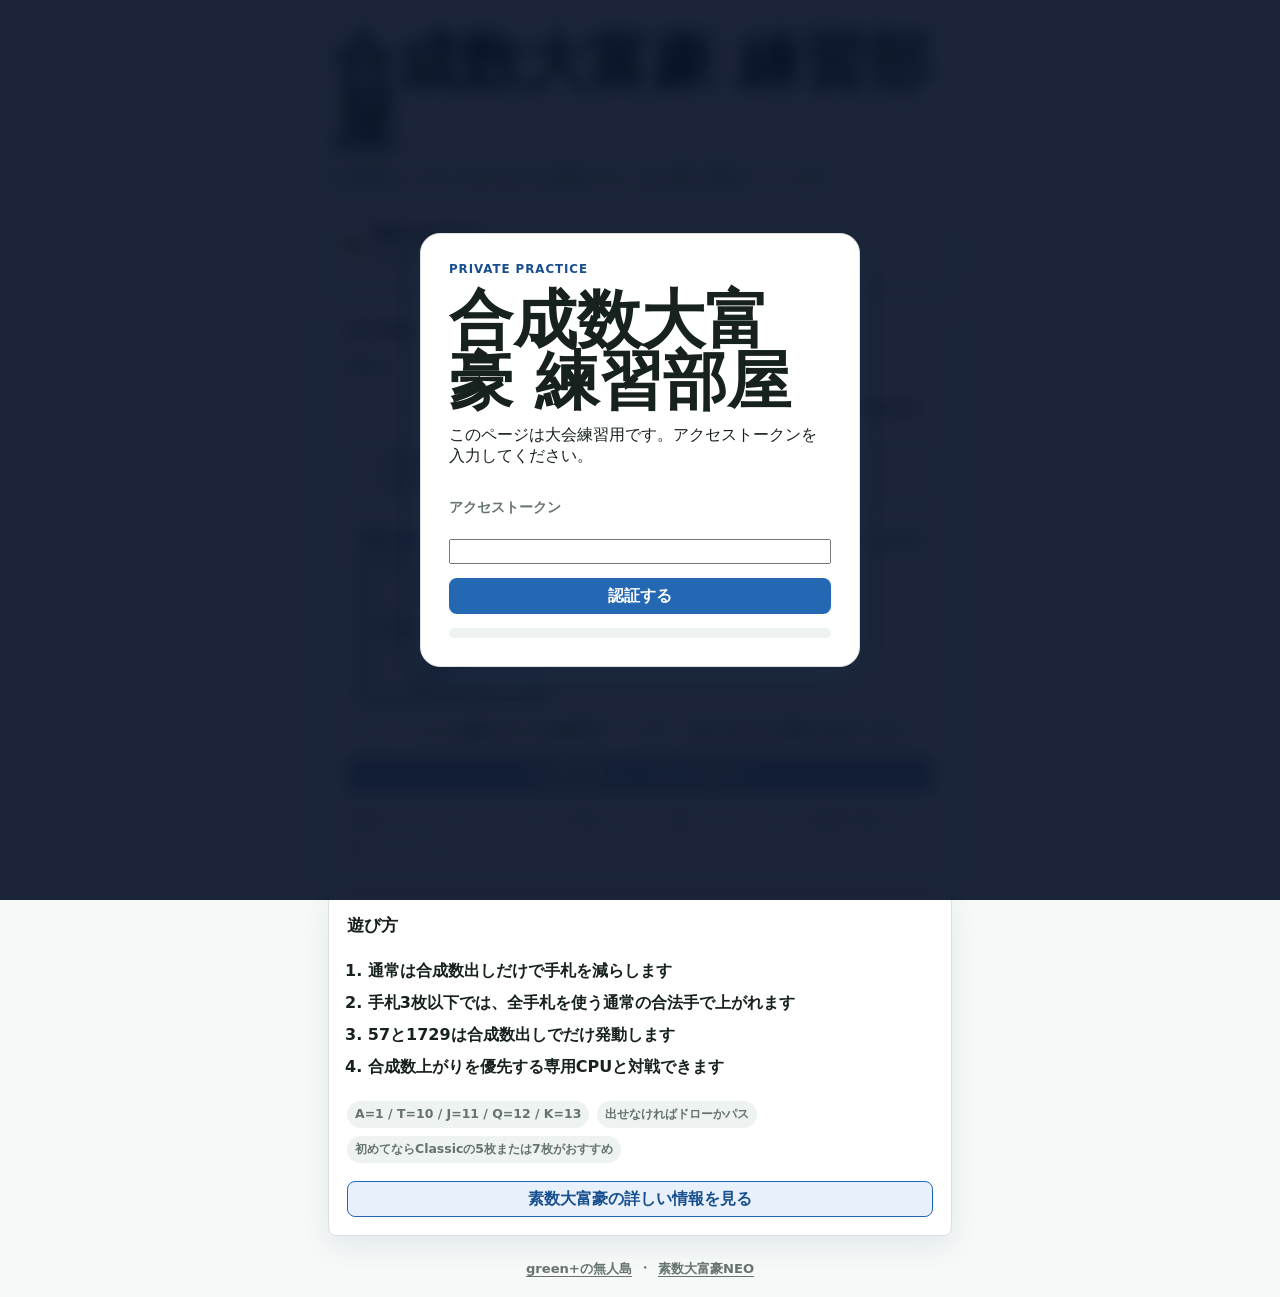
==== composite-practice/index.html @ d54728b4 "v3.3.6 大会復帰猶予設定" ====
<!doctype html>
<html lang="ja">
  <head>
    <meta charset="UTF-8" />
    <meta name="viewport" content="width=device-width, initial-scale=1" />
    <title>合成数大富豪 練習部屋</title>
    <link rel="stylesheet" href="../client-common/styles.css?v=shared-f40b892128a5" />
    <link rel="stylesheet" href="../theme.css?v=plus-20260805-2" />
    <link rel="stylesheet" href="./practice.css?v=practice-20260805-1" />
  </head>
  <body>
    <section id="practiceAuthGate" class="practice-auth-gate" aria-labelledby="practiceAuthTitle">
      <form id="practiceAuthForm" class="practice-auth-card">
        <p class="eyebrow">PRIVATE PRACTICE</p>
        <h1 id="practiceAuthTitle">合成数大富豪 練習部屋</h1>
        <p>このページは大会練習用です。アクセストークンを入力してください。</p>
        <label class="field-label" for="practiceAccessToken">アクセストークン</label>
        <input id="practiceAccessToken" type="password" autocomplete="current-password" required />
        <button class="primary-button" type="submit">認証する</button>
        <p id="practiceAuthStatus" class="small-status" aria-live="polite"></p>
      </form>
    </section>
    <main class="app-shell">
      <section id="topBand" class="top-band">
        <div>
          <h1>合成数大富豪 練習部屋</h1>
          <p class="lead">
            合成数出しだけで分け切りを練習する、非公開の専用ページです。
          </p>
        </div>
        <div class="connection-card">
          <span id="connectionDot" class="dot"></span>
          <div>
            <strong id="connectionLabel">接続準備中</strong>
            <p id="serverLabel">既存サーバーに接続します</p>
          </div>
        </div>
      </section>

      <section id="setupPanel" class="setup-grid">
        <div class="panel intro-panel">
          <h2>はじめる</h2>
          <label class="field-label" for="nameInput">表示名</label>
          <div class="name-row">
            <input id="nameInput" maxlength="24" autocomplete="nickname" placeholder="例: マグロ" />
            <button id="randomNameBtn" class="ghost-button" type="button">おまかせ</button>
          </div>
          <label class="guest-mode-option" for="guestModeToggle">
            <input id="guestModeToggle" type="checkbox" />
            <span>
              <strong>このタブだけゲストとして使う</strong>
              <small id="identityModeNote">保存済みの名前と大会参加情報を使います。</small>
            </span>
          </label>
          <div class="room-group-choice" role="group" aria-label="ルールカテゴリ選択">
            <button id="roomGroupPrimaryBtn" class="room-group-choice-card active" type="button" aria-pressed="true">
              <span>Practice</span>
              <strong>合成数大富豪</strong>
              <small>専用CPU・アシストあり</small>
            </button>
            <button id="roomGroupSecondaryBtn" class="room-group-choice-card" type="button" aria-pressed="false">
              <span>Private</span>
              <strong>大会練習用</strong>
              <small>認証済みの本人だけ利用可能</small>
            </button>
          </div>
          <div class="room-picker">
            <div class="room-picker-heading">
              <strong>部屋を選ぶ</strong>
              <small id="roomPickerHint">Classicの入室人数</small>
            </div>
            <div id="roomList" class="room-list" role="radiogroup" aria-label="Classicの部屋選択"></div>
          </div>
          <a class="campaign-inline-link" data-feature="campaign" href="#">
            CPU勝利数キャンペーンの詳細・ランキングを見る →
          </a>
          <p class="neo-note">トップページから隔離された大会練習用ページです。入室のDiscord通知も送信しません。</p>
          <div class="action-stack">
            <button id="practiceBtn" class="primary-button" type="button" disabled>入室する</button>
          </div>
          <p class="microcopy">
            部屋ごとのルールはサーバーが判定します。遊びたいカテゴリと部屋を選んで入室してください。
          </p>
        </div>

        <div class="panel recruitment-panel" data-feature="recruitment">
          <div class="recruitment-heading">
            <div>
              <p class="eyebrow">24時間以内</p>
              <h2>対戦募集</h2>
            </div>
            <span id="recruitmentCount" class="recruitment-count">0 / 5件</span>
          </div>
          <p class="recruitment-intro">
            集まりたい時間と希望ルールを掲示できます。集合時間になると自動で消えます。
          </p>
          <div id="recruitmentList" class="recruitment-list" aria-live="polite">
            <p class="recruitment-empty">募集を読み込んでいます…</p>
          </div>
          <form id="recruitmentForm" class="recruitment-form">
            <label>
              <span>集合時間</span>
              <input id="recruitmentTime" type="datetime-local" required />
            </label>
            <label>
              <span>名前</span>
              <input id="recruitmentName" maxlength="24" autocomplete="nickname" required />
            </label>
            <label>
              <span>希望ルール</span>
              <select id="recruitmentRule" required>
                <option value="classic">Classic</option>
                <option value="five_penalty_one">5枚 / ペナルティ1枚</option>
                <option value="seven_even_half_penalty_one">7枚 / 偶数半減 / ペナルティ1枚</option>
                <option value="normal">通常</option>
                <option value="initial_revolution">初期革命</option>
                <option value="tetrad">四つ子素数</option>
                <option value="semiprime">半素数</option>
                <option value="either">どれでも</option>
              </select>
            </label>
            <button id="recruitmentSubmitBtn" class="primary-button" type="submit">募集を投稿</button>
          </form>
          <p id="recruitmentStatus" class="recruitment-status" aria-live="polite">
            Plus掲示板は全体5件・1ユーザー1件まで。自分の投稿だけ削除できます。
          </p>
        </div>

        <div class="panel guide-panel">
          <h2>遊び方</h2>
          <ol class="plain-steps">
            <li>通常は合成数出しだけで手札を減らします</li>
            <li>手札3枚以下では、全手札を使う通常の合法手で上がれます</li>
            <li>57と1729は合成数出しでだけ発動します</li>
            <li>合成数上がりを優先する専用CPUと対戦できます</li>
          </ol>
          <div class="mini-rules">
            <span>A=1 / T=10 / J=11 / Q=12 / K=13</span>
            <span>出せなければドローかパス</span>
            <span>初めてならClassicの5枚または7枚がおすすめ</span>
          </div>
          <a class="secondary-button help-button" href="https://greenplus.hatenablog.com/entry/2025/09/01/223300" target="_blank" rel="noopener">
            素数大富豪の詳しい情報を見る
          </a>
        </div>
      </section>

      <section id="roomPanel" class="room-layout hidden">
        <aside class="side-column">
          <div class="panel status-panel">
            <div class="room-title-row">
              <div>
                <p id="roomBadge" class="eyebrow">5枚 / ペナルティ1枚</p>
                <h2 id="roomHeading">Classicルーム 1</h2>
              </div>
              <div class="room-title-actions">
                <button
                  id="soundToggleBtn"
                  class="ghost-button compact icon-button sound-toggle"
                  type="button"
                  aria-label="効果音をオンにする"
                  aria-pressed="false"
                  title="効果音：オフ"
                >
                  <svg viewBox="0 0 24 24" aria-hidden="true">
                    <path d="M4 9h4l5-4v14l-5-4H4z"></path>
                    <path class="sound-wave" d="M16 9.5a4 4 0 0 1 0 5"></path>
                    <path class="sound-wave" d="M18.5 7a7.5 7.5 0 0 1 0 10"></path>
                    <path class="sound-slash" d="M3 3l18 18"></path>
                  </svg>
                </button>
                <button id="leaveBtn" class="ghost-button compact" type="button">退室</button>
              </div>
            </div>
            <div id="nextHint" class="next-hint">まずはサンプル登録を読み込みます。</div>
            <dl class="status-list">
              <div>
                <dt>状態</dt>
                <dd id="playStatus">観戦中</dd>
              </div>
              <div>
                <dt>参加</dt>
                <dd id="playerList">読み込み中</dd>
              </div>
              <div>
                <dt>観戦</dt>
                <dd id="watcherList" class="watcher-list" tabindex="0" aria-label="観戦者一覧">なし</dd>
              </div>
            </dl>
            <div class="button-row">
              <button id="readyBtn" class="secondary-button" type="button">対戦に参加</button>
              <button id="addCpuBtn" class="ghost-button" type="button">CPU追加</button>
              <button id="startBtn" class="primary-button" type="button">開始</button>
            </div>
            <p id="reconnectPolicyNote" class="microcopy">切断復帰猶予を読み込み中です。</p>
            <div id="cpuChooser" class="cpu-chooser hidden">
              <div class="cpu-chooser-heading">
                <label for="cpuProfileSelect">対戦するCPU</label>
                <button id="cpuChooserCloseBtn" class="ghost-button compact" type="button">閉じる</button>
              </div>
              <select id="cpuProfileSelect" class="full-select"></select>
              <p id="cpuProfileDescription" class="cpu-profile-description"></p>
              <button id="confirmCpuBtn" class="secondary-button" type="button">このCPUを追加</button>
            </div>
          </div>

          <div id="tournamentPanel" class="panel tournament-panel" data-feature="tournament">
            <div class="tournament-heading">
              <div>
                <p class="eyebrow">SYSTEM TOURNAMENT</p>
                <h2 id="tournamentTitle">定期大会</h2>
              </div>
              <span id="tournamentStatusBadge" class="tournament-status-badge">未開催</span>
            </div>
            <p id="tournamentSchedule" class="tournament-schedule">次回日程は未設定です。</p>
            <p id="tournamentMessage" class="tournament-message">
              大会ルームを選ぶと、参加登録と進行状況を確認できます。
            </p>
            <div class="button-row tournament-actions">
              <button id="tournamentRegisterBtn" class="primary-button" type="button">大会に参加登録</button>
              <button id="tournamentWithdrawBtn" class="ghost-button" type="button">参加取消</button>
            </div>
            <div id="tournamentPairing" class="tournament-pairing hidden"></div>
            <div class="tournament-league-wrap">
              <strong>リーグ表</strong>
              <div id="tournamentLeagueTable" class="tournament-league-table"></div>
            </div>
            <div class="tournament-standings-wrap">
              <strong>順位</strong>
              <ol id="tournamentStandings" class="tournament-standings"></ol>
            </div>
            <p id="tournamentTimingNote" class="microcopy">
              対戦呼び出しと切断復帰の猶予時間を読み込み中です。
            </p>
          </div>

          <details id="registerPanel" class="panel register-panel" data-feature="registration">
            <summary>自分の数表</summary>
            <p class="register-help-copy">
              素数は空白・改行・カンマ区切り、合成数は
              <code>12=2*2*3</code> の形式で入力します。ここでの数表はアシスト用で、手動プレイの合法性は制限しません。
            </p>
            <p id="registerLimitNote" class="register-limit-note">初級は素数・合成数あわせて500件まで登録できます。</p>
            <select id="sampleSelect" class="full-select"></select>
            <textarea id="primeText" rows="6" spellcheck="false" placeholder="自分の素数表"></textarea>
            <textarea id="compositeText" rows="4" spellcheck="false" placeholder="自分の合成数表"></textarea>
            <div class="button-row">
              <button id="sampleBtn" class="ghost-button compact" type="button">サンプル読込</button>
              <button id="saveRegisterBtn" class="secondary-button" type="button">アシストに反映</button>
              <span id="registerStatus" class="small-status">未登録</span>
            </div>
          </details>
        </aside>

        <section class="game-column">
          <div class="field-strip turn-clock-strip">
            <div class="metric">
              <span>山札</span>
              <strong id="deckCount">-</strong>
            </div>
            <div id="myHandMetric" class="metric">
              <span id="myHandLabel">手札</span>
              <strong id="myHandCount">0</strong>
            </div>
            <div id="opponentMetric" class="metric">
              <span id="opponentLabel">相手</span>
              <strong id="opponentCounts">-</strong>
            </div>
            <div id="turnClockMetric" class="metric turn-clock-metric" aria-label="手番時間 未設定">
              <span id="turnClockLabel">時間</span>
              <strong id="turnClockValue">--</strong>
            </div>
            <div id="fieldZone" class="field-zone">
              <h2 class="game-section-title">場：<span id="fieldNumber">なし</span></h2>
              <div id="fieldCards" class="field-cards empty">まだ何も出ていません</div>
            </div>
          </div>

          <div class="play-area">
            <section class="hand-panel">
              <div class="panel-heading-row">
                <h2 class="game-section-title">手札</h2>
                <div class="hand-heading-status">
                  <span id="remainingFinishNotice" class="remaining-finish-notice hidden">残り上がりあり</span>
                  <span id="turnBadge" class="turn-badge">待機中</span>
                </div>
              </div>
              <div id="handCards" class="card-row empty-row">ゲーム開始後に表示されます</div>
            </section>

            <section class="selected-panel">
              <div class="panel-heading-row">
                <h2 id="selectedTitle" class="game-section-title">選択中: なし</h2>
                <button id="clearSelectionBtn" class="ghost-button compact" type="button">クリア</button>
              </div>
              <div id="selectedCards" class="card-row empty-row">未選択</div>
              <div id="jokerControls" class="joker-controls"></div>
              <div class="button-row action-row">
                <button id="playBtn" class="primary-button" type="button">出す</button>
                <button id="compositeModeBtn" class="secondary-button" type="button">合成数出し</button>
                <button id="drawBtn" class="secondary-button" type="button">ドロー</button>
                <button id="passBtn" class="ghost-button" type="button">パス</button>
              </div>
            </section>

            <section id="compositePanel" class="composite-panel hidden">
              <div class="panel-heading-row">
                <h2 id="compositeTitle" class="game-section-title">素因数場</h2>
                <div class="button-row compact-ops">
                  <button id="compositeMulBtn" class="ghost-button compact" type="button">×</button>
                  <button id="compositePowBtn" class="ghost-button compact" type="button">^</button>
                  <button id="compositeClearBtn" class="ghost-button compact" type="button">解除</button>
                </div>
              </div>
              <div id="compositeCards" class="card-row empty-row">手札から材料札を選んでください</div>
              <div id="compositeJokerControls" class="joker-controls"></div>
            </section>

            <section class="assist-panel" data-feature="assist">
              <div class="panel-heading-row">
                <h2 class="game-section-title">候補</h2>
                <div class="assist-actions">
                  <button id="assistRecommendedBtn" class="filter-chip active" type="button">おすすめ</button>
                  <button id="assistStrongBtn" class="filter-chip" type="button">強い順</button>
                  <button id="assistEasyBtn" class="filter-chip" type="button">弱い順</button>
                  <button id="assistRestBtn" class="filter-chip" type="button">残り</button>
                  <button id="assistManyBtn" class="filter-chip hidden" type="button">増やす</button>
                </div>
              </div>
              <div id="assistList" class="assist-list empty">
                ゲームが始まると、ここに「押せば選べる」候補が出ます。
              </div>
            </section>
          </div>
        </section>

        <aside class="log-column">
          <div class="panel log-panel">
            <div class="chat-title-row">
              <h2 class="game-section-title">チャット</h2>
              <div class="chat-tabs" role="tablist" aria-label="チャットの範囲">
                <button id="roomChatTab" class="chat-tab active" type="button" role="tab" aria-selected="true" aria-controls="roomLogBox">
                  部屋
                </button>
                <button id="globalChatTab" class="chat-tab" data-feature="globalChat" type="button" role="tab" aria-selected="false" aria-controls="globalLogBox">
                  グローバル
                  <span id="globalUnreadBadge" class="chat-unread hidden" aria-label="未読メッセージ"></span>
                </button>
              </div>
            </div>
            <div id="globalChatGate" class="global-chat-gate hidden" data-feature="globalChat">
              <strong>Classic / Plus全体に公開されるチャットです</strong>
              <p>
                ClassicとPlusのすべての部屋でグローバル表示を選んだ人に、表示名・現在の部屋・発言が見えます。
                個人情報や連絡先は書き込まないでください。切り替える前の発言は表示されません。
              </p>
              <button id="enableGlobalChatBtn" class="secondary-button compact" type="button">
                注意事項を確認して表示する
              </button>
            </div>
            <div id="globalQuickMessages" class="global-quick-messages hidden" data-feature="globalChat" aria-label="募集定型文">
              <span>募集に使える定型文</span>
              <div class="global-template-list">
                <button type="button" data-global-template="recruit">対戦募集</button>
                <button type="button" data-global-template="beginner_welcome">初心者歓迎</button>
                <button type="button" data-global-template="spectators_welcome">観戦歓迎</button>
              </div>
            </div>
            <div id="chatComposer" class="chat-row">
              <input id="chatInput" maxlength="120" autocomplete="off" placeholder="部屋へのメッセージ" />
              <button id="chatBtn" class="ghost-button compact" type="button">送信</button>
            </div>
            <div id="roomLogBox" class="log-box" role="tabpanel" aria-labelledby="roomChatTab"></div>
            <div id="globalLogBox" class="log-box global-log-box hidden" data-feature="globalChat" role="tabpanel" aria-labelledby="globalChatTab"></div>
          </div>
        </aside>
      </section>
      <footer class="site-footer">
        <a href="https://greenplus.github.io/">green+の無人島</a>
        <span aria-hidden="true">・</span>
        <a href="https://greenplus.github.io/qkneo/">素数大富豪NEO</a>
      </footer>
    </main>

    <dialog id="campaignResultDialog" class="campaign-result-dialog" data-feature="campaign">
      <div class="campaign-result-card">
        <button id="campaignDialogCloseBtn" class="dialog-close-button" type="button" aria-label="閉じる">×</button>
        <p class="eyebrow">CPU勝利数キャンペーン</p>
        <h2 id="campaignResultTitle">勝利を記録しました</h2>
        <p id="campaignResultMessage" class="campaign-result-message"></p>
        <div class="campaign-result-actions">
          <a id="campaignShareBtn" class="primary-button link-button" href="#" target="_blank" rel="noopener">
            Xでシェア
          </a>
          <a id="campaignResultPageLink" class="secondary-button link-button" href="#">
            ゲージとランキングを見る
          </a>
        </div>
      </div>
    </dialog>

    <script src="./product-config.js?v=practice-20260805-1"></script>
    <script src="../client-common/app.js?v=shared-f40b892128a5"></script>
  </body>
</html>
---- client-common/styles.css ----
:root {
  color-scheme: light;
  --bg: #f7f9f8;
  --panel: #ffffff;
  --ink: #17211d;
  --muted: #66746d;
  --line: #d9e2de;
  --accent: #128455;
  --accent-dark: #0c6340;
  --accent-soft: #e8f7ef;
  --accent-shadow: rgba(18, 45, 32, 0.08);
  --red: #c93434;
  --yellow: #fff5c2;
  --shadow: 0 10px 28px var(--accent-shadow);
}

.product-disabled {
  display: none !important;
}

* {
  box-sizing: border-box;
}

body {
  margin: 0;
  min-height: 100vh;
  background: var(--bg);
  color: var(--ink);
  font-family:
    system-ui,
    -apple-system,
    BlinkMacSystemFont,
    "Segoe UI",
    sans-serif;
}

button,
input,
textarea,
select {
  font: inherit;
}

a {
  color: var(--accent-dark);
}

button {
  cursor: pointer;
  touch-action: manipulation;
}

button:disabled {
  cursor: not-allowed;
  opacity: 0.55;
}

.app-shell {
  width: min(100%, 760px);
  margin: 0 auto;
  padding: 8px;
}

@media (min-width: 900px) {
  .app-shell {
    width: min(50vw, 760px);
  }
}

.top-band {
  display: grid;
  gap: 18px;
  padding: 24px 4px 18px;
}

body[data-mode="room"] .top-band,
body[data-mode="playing"] .top-band {
  display: none;
}

h1,
h2,
p {
  margin: 0;
}

h1 {
  font-size: clamp(2rem, 5vw, 4.5rem);
  line-height: 0.95;
  letter-spacing: 0;
}

h2 {
  font-size: 1.05rem;
}

.game-section-title {
  margin: 0;
  color: var(--ink);
  font-size: 0.95rem;
  font-weight: 900;
  line-height: 1.2;
  letter-spacing: 0;
  text-transform: none;
}

.lead {
  max-width: 640px;
  margin-top: 10px;
  color: var(--muted);
  font-size: 1.05rem;
  line-height: 1.65;
}

.eyebrow {
  margin-bottom: 6px;
  color: var(--accent-dark);
  font-size: 0.74rem;
  font-weight: 800;
  letter-spacing: 0.08em;
  text-transform: uppercase;
}

.connection-card,
.panel {
  border: 1px solid var(--line);
  border-radius: 8px;
  background: var(--panel);
  box-shadow: var(--shadow);
}

.connection-card {
  display: flex;
  align-items: center;
  gap: 10px;
  min-width: 260px;
  padding: 14px;
}

.connection-card p {
  margin-top: 3px;
  color: var(--muted);
  font-size: 0.86rem;
}

.room-population.has-players {
  color: var(--accent-dark);
  font-weight: 850;
}

.dot {
  width: 12px;
  height: 12px;
  flex: 0 0 auto;
  border-radius: 50%;
  background: #a0aaa5;
}

.dot.online {
  background: var(--accent);
}

.dot.error {
  background: var(--red);
}

.setup-grid {
  display: grid;
  grid-template-columns: 1fr;
  gap: 16px;
}

.panel {
  padding: 18px;
}

.intro-panel,
.guide-panel {
  min-height: 260px;
}

.field-label {
  display: block;
  margin-top: 18px;
  margin-bottom: 8px;
  color: var(--muted);
  font-size: 0.85rem;
  font-weight: 700;
}

.name-row,
.button-row,
.panel-heading-row,
.room-title-row,
.chat-row,
.assist-actions {
  display: flex;
  align-items: center;
  gap: 8px;
  flex-wrap: wrap;
}

.name-row input,
.chat-row input,
textarea,
.full-select {
  width: 100%;
  border: 1px solid var(--line);
  border-radius: 8px;
  background: #fff;
  color: var(--ink);
}

.name-row input {
  flex: 1 1 220px;
  min-height: 46px;
  padding: 0 12px;
}

.guest-mode-option {
  display: flex;
  align-items: flex-start;
  gap: 10px;
  margin-top: 10px;
  padding: 10px 12px;
  border: 1px solid var(--line);
  border-radius: 8px;
  background: color-mix(in srgb, var(--surface, #fff) 90%, var(--accent, #4b6cb7) 10%);
  cursor: pointer;
}

.guest-mode-option input {
  width: 18px;
  height: 18px;
  margin-top: 2px;
}

.guest-mode-option span {
  display: grid;
  gap: 2px;
}

.guest-mode-option small {
  color: var(--muted);
  line-height: 1.45;
}

.guest-mode-option:has(input:disabled) {
  cursor: not-allowed;
  opacity: 0.65;
}

.room-group-choice,
.action-stack {
  display: grid;
  gap: 10px;
  margin-top: 16px;
}

.room-group-choice {
  grid-template-columns: repeat(auto-fit, minmax(140px, 1fr));
  align-items: stretch;
}

.action-stack {
  grid-template-columns: 1fr;
}

.room-group-choice-card {
  display: grid;
  align-content: start;
  gap: 3px;
  border: 1px solid var(--line);
  border-radius: 8px;
  background: #fff;
  padding: 11px 12px;
  color: var(--ink);
  text-align: left;
}

.room-group-choice-card:hover:not(:disabled),
.room-slot-card:hover:not(:disabled) {
  border-color: #76aa90;
}

.room-group-choice-card.active {
  border-color: var(--accent);
  background: var(--accent-soft);
  box-shadow: inset 0 0 0 1px var(--accent);
}

.room-group-choice-card.unavailable {
  background: #f5f7f6;
  color: var(--muted);
}

.room-group-choice-card span {
  color: var(--accent-dark);
  font-size: 0.76rem;
  font-weight: 900;
}

.room-group-choice-card strong {
  font-size: 1rem;
}

.room-group-choice-card small {
  color: var(--muted);
  font-size: 0.76rem;
  font-weight: 750;
}

.room-group-choice-card .tournament-tab-notice {
  display: block;
  margin-top: 6px;
  border: 1px solid #e5a43a;
  border-radius: 6px;
  background: #fff3d6;
  padding: 5px 7px;
  color: #704600;
  font-size: 0.72rem;
  font-weight: 850;
  line-height: 1.4;
}

.room-group-choice-card .tournament-tab-notice.hidden {
  display: none;
}

.room-group-choice-card .campaign-room-badge {
  display: inline-block;
  margin-left: 5px;
  border-radius: 999px;
  background: #f2cf58;
  padding: 2px 7px;
  color: #5f4700;
  font-size: 0.68rem;
  line-height: 1.35;
  vertical-align: 1px;
}

.room-group-choice-card .campaign-room-copy {
  margin-top: 4px;
  color: #765a08;
}

.room-group-choice-card .campaign-room-period {
  margin-top: 4px;
  color: var(--accent-dark);
}

.room-picker {
  margin-top: 12px;
  border: 1px solid #cfe1d8;
  border-radius: 10px;
  background: #f7fbf9;
  padding: 12px;
}

.room-picker-heading {
  display: flex;
  align-items: baseline;
  justify-content: space-between;
  gap: 10px;
  margin-bottom: 9px;
}

.room-picker-heading strong {
  color: var(--accent-dark);
  font-size: 0.88rem;
}

.room-picker-heading small {
  color: var(--muted);
  font-size: 0.74rem;
  font-weight: 750;
}

.room-list {
  display: grid;
  grid-template-columns: repeat(3, minmax(0, 1fr));
  gap: 8px;
}

.recruitment-panel {
  display: grid;
  gap: 14px;
}

.recruitment-heading {
  display: flex;
  align-items: center;
  justify-content: space-between;
  gap: 12px;
}

.recruitment-heading h2,
.recruitment-heading p {
  margin: 0;
}

.recruitment-count {
  flex: 0 0 auto;
  border-radius: 999px;
  background: var(--accent-soft);
  padding: 6px 10px;
  color: var(--accent-dark);
  font-size: 0.78rem;
  font-weight: 900;
}

.recruitment-intro,
.recruitment-status,
.recruitment-empty {
  margin: 0;
  color: var(--muted);
  font-size: 0.84rem;
  line-height: 1.6;
}

.recruitment-list {
  display: grid;
  gap: 8px;
}

.recruitment-card {
  display: grid;
  grid-template-columns: minmax(130px, 0.75fr) minmax(0, 1fr) auto;
  align-items: center;
  gap: 12px;
  border: 1px solid var(--line);
  border-radius: 9px;
  background: #f8fbf9;
  padding: 11px 12px;
}

.recruitment-card.mine {
  border-color: #8fc5aa;
  background: var(--accent-soft);
}

.recruitment-time {
  display: grid;
  gap: 2px;
  color: var(--accent-dark);
}

.recruitment-time strong {
  font-size: 1rem;
}

.recruitment-time small,
.recruitment-rule {
  color: var(--muted);
  font-size: 0.76rem;
  font-weight: 750;
}

.recruitment-person {
  display: grid;
  gap: 3px;
  min-width: 0;
}

.recruitment-person strong {
  overflow: hidden;
  text-overflow: ellipsis;
  white-space: nowrap;
}

.recruitment-owner-badge {
  color: var(--accent-dark);
  font-size: 0.7rem;
  font-weight: 900;
}

.recruitment-delete {
  min-height: 34px;
  border: 1px solid #dfb2ad;
  border-radius: 7px;
  background: #fff;
  padding: 0 10px;
  color: var(--red);
  font-weight: 850;
}

.recruitment-form {
  display: grid;
  grid-template-columns: repeat(3, minmax(0, 1fr)) auto;
  align-items: end;
  gap: 9px;
  border-top: 1px solid var(--line);
  padding-top: 14px;
}

.recruitment-form label {
  display: grid;
  gap: 6px;
  min-width: 0;
  color: var(--muted);
  font-size: 0.76rem;
  font-weight: 850;
}

.recruitment-form input,
.recruitment-form select {
  width: 100%;
  min-height: 42px;
  border: 1px solid var(--line);
  border-radius: 8px;
  background: #fff;
  padding: 0 10px;
  color: var(--ink);
}

.recruitment-form button {
  min-height: 42px;
  white-space: nowrap;
}

.recruitment-status.success {
  color: var(--accent-dark);
  font-weight: 750;
}

.recruitment-status.error {
  color: var(--red);
  font-weight: 750;
}

.room-slot-card {
  display: grid;
  justify-items: center;
  gap: 4px;
  min-width: 0;
  min-height: 132px;
  border: 1px solid var(--line);
  border-radius: 8px;
  background: #fff;
  padding: 10px 6px 8px;
  color: var(--ink);
  text-align: center;
  transition: border-color 120ms ease, background-color 120ms ease, box-shadow 120ms ease;
}

.room-slot-rule {
  display: -webkit-box;
  overflow: hidden;
  min-height: 2.35em;
  color: var(--ink);
  font-size: 0.78rem;
  font-weight: 850;
  line-height: 1.18;
  -webkit-box-orient: vertical;
  -webkit-line-clamp: 2;
}

.room-slot-summary {
  display: -webkit-box;
  overflow: hidden;
  min-height: 2.3em;
  color: var(--muted);
  font-size: 0.68rem;
  font-weight: 700;
  line-height: 1.15;
  -webkit-box-orient: vertical;
  -webkit-line-clamp: 2;
}

.room-slot-card.active {
  border-color: var(--accent);
  background: var(--accent-soft);
  box-shadow: inset 0 0 0 1px var(--accent);
}

.room-slot-card:disabled {
  opacity: 1;
}

.room-slot-card.unavailable {
  border-style: dashed;
  background: #f3f6f4;
  color: var(--muted);
}

.room-slot-card.full {
  border-color: #e0b2ac;
  background: #fff6f4;
}

.room-slot-heading {
  display: flex;
  align-items: center;
  justify-content: center;
  gap: 5px;
  min-width: 0;
}

.room-slot-heading strong {
  overflow: hidden;
  font-size: 0.78rem;
  text-overflow: ellipsis;
  white-space: nowrap;
}

.room-status-dot {
  width: 7px;
  height: 7px;
  flex: 0 0 auto;
  border-radius: 50%;
  background: #aab5af;
}

.room-slot-card.has-players .room-status-dot,
.room-slot-card.active .room-status-dot {
  background: var(--accent);
}

.room-slot-card.full .room-status-dot {
  background: var(--red);
}

.room-slot-population {
  display: flex;
  align-items: baseline;
  justify-content: center;
  color: var(--ink);
  line-height: 1;
}

.room-slot-population b {
  font-size: 1.4rem;
  font-weight: 900;
}

.room-slot-population small {
  color: var(--muted);
  font-size: 0.68rem;
  font-weight: 750;
}

.room-slot-status {
  color: var(--muted);
  font-size: 0.67rem;
  font-weight: 750;
  white-space: nowrap;
}

.room-slot-card.has-players .room-slot-status {
  color: var(--accent-dark);
}

.room-slot-card.full .room-slot-status {
  color: var(--red);
}

.campaign-inline-link {
  display: inline-block;
  margin-top: 8px;
  color: var(--accent-dark);
  font-size: 0.84rem;
  font-weight: 850;
  line-height: 1.5;
  text-underline-offset: 3px;
}

.neo-note {
  margin-top: 8px;
  color: var(--muted);
  font-size: 0.86rem;
  font-weight: 750;
}

.primary-button,
.secondary-button,
.ghost-button,
.filter-chip {
  min-height: 36px;
  border-radius: 8px;
  border: 1px solid transparent;
  padding: 0 12px;
  font-weight: 800;
}

.primary-button {
  background: var(--accent);
  color: #fff;
}

.primary-button:hover {
  background: var(--accent-dark);
}

.secondary-button {
  border-color: var(--accent);
  background: var(--accent-soft);
  color: var(--accent-dark);
}

.ghost-button {
  border-color: var(--line);
  background: #fff;
  color: var(--ink);
}

.text-link {
  color: var(--accent-dark);
  font-size: 0.86rem;
  font-weight: 850;
  text-underline-offset: 3px;
}

.help-button {
  display: inline-flex;
  align-items: center;
  justify-content: center;
  width: 100%;
  margin-top: 18px;
  text-decoration: none;
}

.compact {
  min-height: 30px;
  padding: 0 9px;
  font-size: 0.82rem;
}

.microcopy {
  margin-top: 14px;
  color: var(--muted);
  line-height: 1.65;
}

.turn-order-settings {
  margin-top: 10px;
  border: 1px solid var(--line);
  border-radius: 8px;
  background: #f8fbf9;
}

.turn-order-settings summary {
  cursor: pointer;
  padding: 10px 12px;
  color: var(--accent-dark);
  font-size: 0.86rem;
  font-weight: 900;
}

.turn-order-settings[open] summary {
  border-bottom: 1px solid var(--line);
}

.turn-order-setting-row {
  display: grid;
  grid-template-columns: minmax(0, 1fr) minmax(150px, 0.55fr);
  align-items: center;
  gap: 12px;
  padding: 12px 12px 0;
}

.turn-alternation-option {
  display: flex;
  align-items: flex-start;
  gap: 9px;
  min-width: 0;
}

.turn-alternation-option input {
  width: 18px;
  height: 18px;
  margin-top: 2px;
  flex: 0 0 auto;
}

.turn-alternation-option span {
  display: grid;
  gap: 3px;
}

.turn-alternation-option small,
.turn-order-first-choice span {
  color: var(--muted);
  font-size: 0.76rem;
  line-height: 1.45;
}

.turn-order-first-choice {
  display: grid;
  gap: 5px;
}

.turn-order-first-choice .full-select {
  min-height: 38px;
  padding: 0 9px;
}

.turn-order-settings > .microcopy {
  margin: 8px 12px 12px;
  font-size: 0.78rem;
}

.start-request-panel {
  display: flex;
  align-items: center;
  justify-content: space-between;
  gap: 8px;
  margin: 0 12px 12px;
  border-left: 4px solid #d29b14;
  border-radius: 7px;
  background: var(--yellow);
  padding: 9px 10px;
  color: #735600;
  font-size: 0.8rem;
  font-weight: 850;
}

.turn-alternation-series-panel {
  display: flex;
  align-items: center;
  justify-content: space-between;
  gap: 8px;
  margin: 0 12px 12px;
  border-left: 4px solid var(--accent);
  border-radius: 7px;
  background: var(--accent-soft);
  padding: 9px 10px;
  color: var(--accent-dark);
  font-size: 0.8rem;
  font-weight: 850;
}

.turn-alternation-series-panel span {
  min-width: 0;
  overflow-wrap: anywhere;
}

.turn-alternation-series-panel button {
  flex: 0 0 auto;
}

body[data-mode="playing"] .turn-order-settings {
  display: none;
}

.plain-steps {
  margin: 18px 0 0;
  padding-left: 1.3em;
  line-height: 2;
  font-weight: 700;
}

.mini-rules {
  display: flex;
  gap: 8px;
  flex-wrap: wrap;
  margin-top: 18px;
}

.mini-rules span,
.turn-badge,
.small-status,
.filter-chip {
  border-radius: 999px;
  padding: 5px 8px;
  background: #eef3f1;
  color: var(--muted);
  font-size: 0.78rem;
  font-weight: 800;
}

.hidden {
  display: none !important;
}

.room-layout {
  display: grid;
  grid-template-columns: 1fr;
  gap: 10px;
  align-items: start;
  min-width: 0;
}

.tournament-workspace-tabs {
  position: sticky;
  top: 8px;
  z-index: 20;
  display: grid;
  grid-template-columns: 1fr 1fr;
  gap: 4px;
  border: 1px solid var(--line);
  border-radius: 10px;
  background: rgba(255, 255, 255, 0.96);
  padding: 4px;
  box-shadow: var(--shadow);
  backdrop-filter: blur(8px);
}

.tournament-workspace-tabs button {
  display: inline-flex;
  align-items: center;
  justify-content: center;
  gap: 7px;
  min-height: 42px;
  border: 0;
  border-radius: 7px;
  background: transparent;
  color: var(--muted);
  font-weight: 900;
}

.tournament-workspace-tabs button.active {
  background: var(--accent-soft);
  color: var(--accent-dark);
  box-shadow: inset 0 0 0 1px var(--accent);
}

.tournament-view-badge {
  border-radius: 999px;
  background: #e8f1fb;
  padding: 3px 7px;
  color: #23649b;
  font-size: 0.7rem;
  line-height: 1.2;
}

.tournament-match-cards {
  display: grid;
  grid-template-columns: repeat(auto-fit, minmax(190px, 1fr));
  gap: 8px;
  margin-top: 12px;
}

.tournament-match-card {
  display: grid;
  gap: 5px;
  min-width: 0;
  border: 1px solid var(--line);
  border-radius: 9px;
  background: #fff;
  padding: 10px;
  color: var(--ink);
  text-align: left;
}

.tournament-match-card:hover:not(:disabled) {
  border-color: var(--accent);
}

.tournament-match-card.active {
  border-color: var(--accent);
  background: var(--accent-soft);
  box-shadow: inset 0 0 0 1px var(--accent);
}

.tournament-match-card small,
.tournament-spectator-help,
.tournament-spectator-empty {
  color: var(--muted);
}

.tournament-match-card-status {
  color: var(--accent-dark);
  font-size: 0.76rem;
  font-weight: 850;
}

.tournament-spectator-heading,
.tournament-spectator-title-row {
  display: flex;
  align-items: center;
  justify-content: space-between;
  gap: 10px;
}

.tournament-spectator-help {
  margin-top: 7px;
  font-size: 0.82rem;
  line-height: 1.5;
}

.tournament-spectator-empty {
  margin-top: 14px;
  border: 1px dashed var(--line);
  border-radius: 8px;
  padding: 16px;
  text-align: center;
}

.tournament-spectator-board {
  display: grid;
  gap: 12px;
  margin-top: 12px;
  border-top: 1px solid var(--line);
  padding-top: 12px;
}

.tournament-spectator-title-row small {
  color: var(--accent-dark);
  font-weight: 850;
}

.tournament-spectator-metrics {
  display: grid;
  grid-template-columns: repeat(3, minmax(0, 1fr));
  gap: 7px;
}

.tournament-spectator-metrics > div {
  display: grid;
  gap: 2px;
  border: 1px solid var(--line);
  border-radius: 8px;
  background: #f7faf9;
  padding: 8px;
  text-align: center;
}

.tournament-spectator-metrics span {
  color: var(--muted);
  font-size: 0.7rem;
  font-weight: 800;
}

.tournament-spectator-metrics strong {
  font-size: 1.05rem;
}

.tournament-spectator-players {
  display: grid;
  grid-template-columns: 1fr 1fr;
  gap: 8px;
}

.tournament-spectator-player {
  display: grid;
  gap: 3px;
  border: 1px solid var(--line);
  border-radius: 8px;
  padding: 9px;
}

.tournament-spectator-player.current {
  border-color: var(--accent);
  background: var(--accent-soft);
}

.tournament-spectator-player small {
  color: var(--muted);
}

.tournament-spectator-player .disconnected {
  color: var(--red);
}

.tournament-spectator-score {
  border: 1px solid var(--line);
  border-radius: 8px;
  padding: 9px;
}

.tournament-spectator-score summary {
  cursor: pointer;
  color: var(--accent-dark);
  font-weight: 850;
}

.tournament-spectator-score pre {
  margin: 9px 0 0;
  overflow-x: auto;
  font-size: 0.78rem;
  white-space: pre-wrap;
}

.tournament-match-log-panel {
  display: grid;
  gap: 8px;
}

.tournament-match-log-panel .log-box {
  max-height: 220px;
}

.side-column,
.game-column,
.log-column,
.play-area {
  display: grid;
  gap: 10px;
  min-width: 0;
}

.side-column {
  gap: 0;
}

.side-column > .status-panel {
  border-bottom-right-radius: 0;
  border-bottom-left-radius: 0;
}

.side-column > .register-panel {
  border-top: 0;
  border-top-left-radius: 0;
  border-top-right-radius: 0;
  box-shadow: 0 10px 28px rgba(18, 45, 32, 0.06);
}

.room-title-row,
.panel-heading-row {
  justify-content: space-between;
}

.room-title-actions {
  display: flex;
  align-items: center;
  gap: 8px;
  margin-left: auto;
}

.icon-button {
  display: grid;
  width: 32px;
  min-width: 32px;
  padding: 0;
  place-items: center;
}

.sound-toggle svg {
  width: 18px;
  height: 18px;
  overflow: visible;
  fill: currentColor;
}

.sound-toggle svg path:not(:first-child) {
  fill: none;
  stroke: currentColor;
  stroke-linecap: round;
  stroke-linejoin: round;
  stroke-width: 1.8;
}

.sound-toggle .sound-slash {
  opacity: 1;
  stroke-width: 2.2;
}

.sound-toggle.is-on {
  border-color: var(--accent);
  background: var(--accent-soft);
  color: var(--accent-dark);
}

.sound-toggle.is-on .sound-slash {
  opacity: 0;
}

.sound-toggle:not(.is-on) .sound-wave {
  opacity: 0.35;
}

.hand-heading-status {
  display: flex;
  align-items: center;
  gap: 6px;
  min-width: 0;
}

.remaining-finish-notice {
  color: var(--accent-dark);
  font-size: 0.72rem;
  font-weight: 850;
  white-space: nowrap;
}

.next-hint {
  margin: 8px 0;
  border-left: 4px solid var(--accent);
  border-radius: 4px;
  background: var(--accent-soft);
  padding: 8px 10px;
  line-height: 1.4;
  font-size: 0.86rem;
  font-weight: 750;
}

.cpu-chooser {
  display: grid;
  gap: 8px;
  margin-top: 10px;
  border: 1px solid var(--line);
  border-radius: 8px;
  background: #f8fbf9;
  padding: 10px;
}

.cpu-chooser-heading {
  display: flex;
  align-items: center;
  justify-content: space-between;
  gap: 8px;
}

.cpu-chooser-heading label {
  color: var(--accent-dark);
  font-size: 0.86rem;
  font-weight: 900;
}

.cpu-profile-description {
  min-height: 3em;
  color: var(--muted);
  font-size: 0.8rem;
  line-height: 1.5;
}

.cpu-chooser > .secondary-button {
  justify-self: start;
}

.status-list {
  display: grid;
  grid-template-columns: 0.62fr 1.19fr 1.19fr;
  gap: 4px;
  margin: 0 0 8px;
}

.status-list div {
  display: grid;
  grid-template-columns: 1fr;
  gap: 0;
  border-radius: 8px;
  background: #f6faf8;
  padding: 5px 6px;
}

.status-list dt {
  color: var(--muted);
  font-size: 0.62rem;
  font-weight: 800;
}

.status-list dd {
  margin: 0;
  overflow: hidden;
  text-overflow: ellipsis;
  white-space: nowrap;
  line-height: 1.35;
  font-size: 0.78rem;
  font-weight: 750;
}

.status-list .watcher-list {
  max-height: 4.05em;
  overflow-x: hidden;
  overflow-y: auto;
  overflow-wrap: anywhere;
  overscroll-behavior: contain;
  scrollbar-width: thin;
  text-overflow: clip;
  white-space: normal;
}

.register-panel {
  display: grid;
  gap: 8px;
}

.register-panel summary {
  cursor: pointer;
  color: var(--accent-dark);
  font-size: 0.9rem;
  font-weight: 900;
}

.register-panel:not([open]) {
  padding-block: 9px;
}

.register-panel:not([open]) > :not(summary) {
  display: none;
}

.register-help-copy {
  color: var(--muted);
  font-size: 0.84rem;
  line-height: 1.65;
}

.register-help-copy .text-link {
  display: inline-block;
  margin-left: 4px;
}

.register-limit-note {
  border-radius: 6px;
  background: var(--yellow);
  padding: 8px 10px;
  color: #6f5814;
  font-size: 0.82rem;
  font-weight: 800;
  line-height: 1.5;
}

.register-customization-toggle {
  display: flex;
  align-items: center;
  gap: 8px;
  width: fit-content;
  color: var(--ink);
  font-size: 0.88rem;
  font-weight: 850;
  cursor: pointer;
}

.register-customization-toggle input {
  width: 18px;
  height: 18px;
  margin: 0;
  accent-color: var(--accent);
}

.register-customization-note {
  margin-top: -4px;
  color: var(--muted);
  font-size: 0.78rem;
  line-height: 1.5;
}

code {
  border-radius: 4px;
  background: #eef3f1;
  padding: 0.12em 0.35em;
  color: var(--accent-dark);
  font-family: ui-monospace, SFMono-Regular, Consolas, monospace;
}

textarea {
  min-height: 72px;
  resize: vertical;
  padding: 10px;
  line-height: 1.45;
}

.full-select {
  min-height: 38px;
  padding: 0 10px;
}

.field-strip {
  display: grid;
  grid-template-columns: repeat(3, minmax(0, 1fr));
  gap: 6px;
  align-items: stretch;
}

.field-strip.turn-clock-strip {
  grid-template-columns: repeat(4, minmax(0, 1fr));
}

.field-strip > div {
  border: 1px solid var(--line);
  border-radius: 8px;
  background: var(--panel);
  padding: 8px;
}

.field-zone {
  grid-column: 1 / -1;
  transition: background-color 160ms ease, border-color 160ms ease;
}

.field-zone .game-section-title {
  margin-bottom: 4px;
}

.field-zone .game-section-title span {
  overflow-wrap: anywhere;
}

.field-strip > .field-zone.revolution {
  border-color: #344740;
  background: #1c2924;
  color: #f5faf7;
}

.field-zone.revolution .game-section-title {
  color: #f5faf7;
}

.field-zone.revolution .field-cards.empty {
  color: #b8c8c0;
}

.field-cards {
  --card-width: 52px;
  --card-height: 70px;
  --card-gap: 8px;
  min-height: 36px;
  display: grid;
  grid-template-columns: repeat(1, var(--card-width));
  align-items: center;
  justify-content: start;
  gap: var(--card-gap);
  min-width: 0;
  max-width: 100%;
  color: var(--ink);
}

.field-cards.empty {
  display: block;
  min-height: auto;
  color: var(--muted);
}

.field-cards.flow-preview {
  border-radius: 8px;
  background: var(--yellow);
}

.metric {
  display: grid;
  place-items: center;
  grid-template-columns: auto auto;
  justify-content: center;
  gap: 5px;
  text-align: center;
}

.metric span {
  min-width: 0;
  max-width: 100%;
  overflow: hidden;
  color: var(--muted);
  font-size: 0.72rem;
  font-weight: 800;
  text-overflow: ellipsis;
  white-space: nowrap;
}

.metric strong {
  font-size: 1.16rem;
  line-height: 1;
}

.turn-clock-metric {
  font-variant-numeric: tabular-nums;
  transition: background-color 140ms ease, border-color 140ms ease, color 140ms ease;
}

.field-strip > .turn-clock-metric.warning {
  border-color: #dfb24c;
  background: #fff8df;
  color: #9b6500;
}

.field-strip > .turn-clock-metric.danger {
  border-color: #dd8b82;
  background: #fff0ee;
  color: var(--red);
}

.turn-clock-metric.count-up strong {
  color: var(--muted);
}

.assist-panel,
.selected-panel,
.hand-panel,
.composite-panel {
  min-width: 0;
  border: 1px solid var(--line);
  border-radius: 8px;
  background: var(--panel);
  padding: 10px;
}

.selected-panel {
  order: 1;
}

.composite-panel {
  order: 2;
}

.hand-panel {
  order: 3;
}

.assist-panel {
  order: 4;
}

.filter-chip {
  min-height: 30px;
  border: 1px solid var(--line);
}

.filter-chip.active {
  border-color: var(--accent);
  background: var(--accent-soft);
  color: var(--accent-dark);
}

.assist-list {
  display: flex;
  flex-wrap: nowrap;
  gap: 6px;
  margin-top: 8px;
  align-items: start;
  min-width: 0;
  max-width: 100%;
  overflow-x: auto;
  padding-bottom: 2px;
}

.assist-list.empty,
.empty-row {
  color: var(--muted);
  line-height: 1.55;
}

.card-row.empty-row {
  display: block;
  min-height: auto;
}

.assist-card {
  align-self: start;
  flex: 0 0 auto;
  min-height: 28px;
  min-width: 58px;
  border: 1px solid var(--line);
  border-radius: 8px;
  background: #fff;
  padding: 3px 6px;
  text-align: center;
  white-space: nowrap;
}

.assist-card:hover,
.assist-card.selected {
  border-color: var(--accent);
  background: var(--accent-soft);
}

.assist-number {
  display: block;
  overflow-wrap: anywhere;
  font-size: 0.95rem;
  line-height: 1.1;
  font-weight: 900;
}

.assist-tags {
  display: flex;
  justify-content: center;
  gap: 3px;
  flex-wrap: wrap;
  margin-top: 3px;
}

.assist-tag {
  border-radius: 999px;
  background: #eef3f1;
  color: var(--muted);
  font-size: 0.62rem;
  font-weight: 850;
  line-height: 1;
  padding: 2px 5px;
}

.card-row {
  --card-width: 52px;
  --card-height: 70px;
  --card-gap: 8px;
  display: grid;
  grid-template-columns: repeat(1, var(--card-width));
  gap: var(--card-gap);
  min-height: 74px;
  min-width: 0;
  max-width: 100%;
  align-items: center;
  justify-content: start;
  margin-top: 12px;
}

.playing-card {
  --card-width: 52px;
  --card-height: 70px;
  justify-self: start;
  display: block;
  flex: 0 0 var(--card-width);
  width: var(--card-width);
  height: var(--card-height);
  border: 1px solid #cfd8d4;
  border-radius: 8px;
  background: #fff;
  color: var(--ink);
  box-shadow: none;
  position: relative;
  overflow: hidden;
  padding: 0;
  appearance: none;
  font-weight: 950;
}

.playing-card .suit {
  position: absolute;
  bottom: 8px;
  left: 50%;
  transform: translateX(-50%);
  font-size: 1rem;
}

.playing-card .rank {
  position: absolute;
  top: 7px;
  left: 8px;
  font-size: 1.18rem;
}

.playing-card.red {
  color: #bd3030;
}

.playing-card.selected {
  outline: 3px solid var(--accent);
  background: var(--accent-soft);
}

.playing-card.assist-picked {
  outline: 3px solid #e2bd27;
  outline-offset: 0;
}

.composite-preview {
  margin-top: 10px;
  border-radius: 8px;
  background: #eef3f1;
  padding: 10px;
  color: var(--muted);
  font-weight: 800;
}

.compact-ops {
  justify-content: flex-end;
}

.operator-token {
  display: grid;
  place-items: center;
  width: 36px;
  height: 44px;
  border: 1px solid var(--line);
  border-radius: 8px;
  background: #eef3f1;
  color: var(--accent-dark);
  font-size: 1.15rem;
  font-weight: 950;
}

.joker-controls {
  display: flex;
  flex-wrap: wrap;
  gap: 8px;
  margin-top: 10px;
}

.joker-controls label {
  display: inline-flex;
  align-items: center;
  gap: 6px;
  color: var(--muted);
  font-size: 0.88rem;
  font-weight: 800;
}

.joker-controls select {
  min-height: 34px;
  border: 1px solid var(--line);
  border-radius: 8px;
}

.action-row {
  margin-top: 14px;
}

.turn-badge.ready {
  background: var(--accent-soft);
  color: var(--accent-dark);
}

.turn-badge.alert {
  background: #fdecec;
  color: var(--red);
}

.turn-badge.spectating {
  background: #e8f1fb;
  color: #23649b;
}

.turn-badge.clock-warning {
  background: #fff0bd;
  color: #8b5b00;
}

.turn-badge.clock-danger {
  background: #fde0dc;
  color: var(--red);
}

.turn-badge.ready.clock-urgent {
  animation: turn-clock-pulse 900ms ease-in-out infinite alternate;
}

@keyframes turn-clock-pulse {
  from { box-shadow: 0 0 0 0 rgba(198, 40, 40, 0); }
  to { box-shadow: 0 0 0 3px rgba(198, 40, 40, 0.2); }
}

.log-panel {
  min-height: 520px;
  display: grid;
  grid-template-rows: auto auto minmax(0, 1fr);
  gap: 10px;
}

body[data-mode="playing"] .log-panel {
  padding: 18px;
}

body[data-mode="playing"] .log-panel .game-section-title {
  font-size: 1.05rem;
}

body[data-mode="playing"] .room-layout {
  grid-template-columns: minmax(0, 1fr);
  gap: 8px;
}

body[data-mode="playing"] .status-panel {
  padding: 8px;
}

body[data-mode="playing"] .next-hint {
  display: none;
}

body[data-mode="playing"] .room-title-row h2 {
  font-size: 0.95rem;
}

body[data-mode="playing"] .field-strip {
  grid-template-columns: repeat(3, minmax(0, 1fr));
}

body[data-mode="playing"] .field-strip.turn-clock-strip {
  grid-template-columns: repeat(4, minmax(0, 1fr));
}

body[data-mode="playing"] .field-zone {
  grid-column: 1 / -1;
}

body[data-mode="playing"] .field-strip > div {
  padding: 6px;
}

body[data-mode="playing"] .metric strong {
  font-size: 1.08rem;
}

body[data-mode="playing"] .button-row {
  gap: 5px;
}

body[data-mode="playing"] .status-panel .button-row button {
  min-height: 28px;
  padding: 0 8px;
  font-size: 0.76rem;
}

body[data-mode="playing"] #addCpuBtn,
body[data-mode="playing"] #startBtn,
body[data-mode="playing"] #readyBtn {
  display: none;
}

body[data-mode="playing"] .selected-panel,
body[data-mode="playing"] .hand-panel,
body[data-mode="playing"] .assist-panel,
body[data-mode="playing"] .composite-panel,
body[data-mode="playing"] .panel {
  padding: 8px;
}

body[data-mode="playing"] .game-section-title {
  font-size: 0.9rem;
}

body[data-mode="playing"] .eyebrow {
  margin-bottom: 2px;
  font-size: 0.62rem;
}

body[data-mode="playing"] .card-row {
  margin-top: 6px;
}

body[data-mode="playing"] .action-row {
  margin-top: 8px;
}

body[data-mode="playing"] .register-panel:not([open]) {
  padding-block: 7px;
}

body[data-mode="playing"] .side-column,
body[data-mode="playing"] .game-column,
body[data-mode="playing"] .log-column,
body[data-mode="playing"] .play-area {
  gap: 8px;
}

body[data-mode="playing"] .side-column {
  gap: 0;
}

.chat-title-row {
  display: flex;
  align-items: center;
  justify-content: space-between;
  gap: 8px;
  margin-bottom: 9px;
}

.chat-tabs {
  display: inline-flex;
  align-items: center;
  gap: 2px;
  border-radius: 8px;
  background: #eef3f0;
  padding: 3px;
}

.chat-tab {
  display: inline-flex;
  align-items: center;
  justify-content: center;
  gap: 4px;
  min-height: 30px;
  border: 0;
  border-radius: 6px;
  background: transparent;
  padding: 0 9px;
  color: var(--muted);
  font-size: 0.74rem;
  font-weight: 850;
}

.chat-tab.active {
  background: #fff;
  color: var(--accent-dark);
  box-shadow: 0 1px 4px rgba(18, 45, 32, 0.12);
}

.chat-unread {
  min-width: 17px;
  height: 17px;
  border-radius: 999px;
  background: var(--red);
  padding: 0 5px;
  color: #fff;
  font-size: 0.64rem;
  line-height: 17px;
}

.global-chat-gate {
  display: grid;
  gap: 8px;
  margin-bottom: 9px;
  border: 1px solid #e4ca7f;
  border-radius: 8px;
  background: var(--yellow);
  padding: 12px;
}

.global-chat-gate strong {
  color: #674d05;
  font-size: 0.86rem;
}

.global-chat-gate p {
  color: #705f2e;
  font-size: 0.76rem;
  line-height: 1.65;
}

.global-chat-gate button {
  justify-self: start;
  min-height: 34px;
}

.global-quick-messages {
  display: grid;
  gap: 6px;
  margin-bottom: 9px;
  border: 1px solid #cfe1d8;
  border-radius: 8px;
  background: #f7fbf9;
  padding: 9px;
}

.global-quick-messages > span {
  color: var(--accent-dark);
  font-size: 0.72rem;
  font-weight: 850;
}

.global-template-list {
  display: flex;
  gap: 5px;
  flex-wrap: wrap;
}

.global-template-list button {
  min-height: 29px;
  border: 1px solid #a9cabb;
  border-radius: 999px;
  background: #fff;
  padding: 0 9px;
  color: var(--accent-dark);
  font-size: 0.7rem;
  font-weight: 850;
}

.log-box {
  min-height: 390px;
  max-height: 60vh;
  overflow: auto;
  border: 1px solid var(--line);
  border-radius: 8px;
  padding: 10px;
  background: #fbfdfc;
}

.log-line {
  padding: 7px 0;
  border-bottom: 1px solid #edf2f0;
  color: var(--muted);
  line-height: 1.45;
  font-size: 0.9rem;
}

.log-line strong {
  color: var(--ink);
}

.chat-action-link {
  display: inline-flex;
  align-items: center;
  min-height: 26px;
  border: 1px solid var(--accent);
  border-radius: 999px;
  padding: 1px 9px;
  background: var(--accent-soft);
  color: var(--accent-dark);
  font-size: 0.76rem;
  font-weight: 850;
  text-decoration: none;
  white-space: nowrap;
}

.chat-action-link:hover {
  text-decoration: underline;
}

.global-chat-line {
  display: grid;
  gap: 4px;
}

.global-chat-meta {
  display: flex;
  align-items: center;
  gap: 5px;
  flex-wrap: wrap;
}

.global-room-badge,
.global-template-badge {
  display: inline-flex;
  align-items: center;
  min-height: 20px;
  border-radius: 999px;
  padding: 0 7px;
  font-size: 0.64rem;
  font-weight: 900;
}

.global-room-badge {
  background: #e9f5ef;
  color: var(--accent-dark);
}

.global-room-badge.advanced {
  background: #eef0f8;
  color: #4d5778;
}

.global-room-badge.classic {
  background: #e9f2fb;
  color: #285b88;
}

.global-room-badge.plus {
  background: #eeeafd;
  color: #57459a;
}

.global-room-badge.neutral {
  background: #f0f2f1;
  color: var(--muted);
}

.global-template-badge {
  background: #fff0bd;
  color: #715300;
}

.global-chat-message {
  color: var(--muted);
  overflow-wrap: anywhere;
}

.global-chat-system {
  color: #705f2e;
  font-size: 0.78rem;
}

.score-record summary {
  color: var(--ink);
  font-weight: 850;
  cursor: pointer;
}

.score-record pre {
  margin: 8px 0 0;
  white-space: pre-wrap;
  overflow-wrap: anywhere;
  color: var(--ink);
  font-family: ui-monospace, SFMono-Regular, Consolas, "Liberation Mono", monospace;
  font-size: 0.84rem;
  line-height: 1.45;
}

.score-record-actions {
  display: flex;
  align-items: center;
  flex-wrap: wrap;
  gap: 7px;
  margin-top: 8px;
}

.score-record-action-status {
  color: var(--muted);
  font-size: 0.76rem;
}

.clipboard-fallback {
  position: fixed;
  left: -10000px;
  top: 0;
}

.chat-row {
  flex-wrap: nowrap;
  margin-bottom: 9px;
}

.chat-row input {
  width: auto;
  min-width: 0;
  min-height: 38px;
  flex: 1 1 auto;
  padding: 0 10px;
}

.chat-row button {
  min-width: 64px;
  flex: 0 0 auto;
  white-space: nowrap;
}

.site-footer {
  padding: 22px 4px 10px;
  color: var(--muted);
  text-align: center;
}

.site-footer a {
  color: var(--muted);
  font-size: 0.82rem;
  font-weight: 750;
  text-underline-offset: 3px;
}

.campaign-result-dialog {
  width: min(92vw, 480px);
  border: 0;
  border-radius: 12px;
  background: transparent;
  padding: 0;
}

.start-game-approval-dialog {
  width: min(92vw, 500px);
  border: 0;
  border-radius: 12px;
  background: transparent;
  padding: 0;
}

.start-game-approval-dialog::backdrop {
  background: rgba(10, 26, 19, 0.62);
  backdrop-filter: blur(2px);
}

.start-game-approval-card {
  border: 1px solid var(--line);
  border-top: 5px solid var(--accent);
  border-radius: 12px;
  background: var(--panel);
  padding: 24px;
  box-shadow: 0 20px 70px rgba(10, 26, 19, 0.26);
}

.start-game-approval-card h2 {
  margin-top: 5px;
  color: var(--accent-dark);
  font-size: 1.3rem;
}

.start-game-approval-text {
  margin-top: 14px;
  color: var(--ink);
  line-height: 1.75;
}

.start-game-approval-actions {
  justify-content: flex-end;
  margin-top: 20px;
}

.campaign-result-dialog::backdrop {
  background: rgba(10, 26, 19, 0.58);
  backdrop-filter: blur(2px);
}

.campaign-result-card {
  position: relative;
  border: 1px solid var(--line);
  border-top: 5px solid #d4b348;
  border-radius: 12px;
  background: var(--panel);
  padding: 24px;
  box-shadow: 0 20px 70px rgba(10, 26, 19, 0.24);
}

.campaign-result-card h2 {
  padding-right: 28px;
  color: var(--accent-dark);
  font-size: 1.3rem;
}

.campaign-result-message {
  margin-top: 12px;
  color: var(--ink);
  line-height: 1.7;
}

.campaign-result-actions {
  display: grid;
  gap: 9px;
  margin-top: 20px;
}

.link-button {
  display: inline-flex;
  align-items: center;
  justify-content: center;
  min-height: 42px;
  border: 1px solid var(--accent);
  border-radius: 8px;
  padding: 0 14px;
  font-weight: 850;
  text-decoration: none;
}

.dialog-close-button {
  position: absolute;
  top: 10px;
  right: 10px;
  width: 36px;
  height: 36px;
  border: 0;
  border-radius: 50%;
  background: var(--bg);
  color: var(--muted);
  font-size: 1.35rem;
  line-height: 1;
}

body[data-mode="room"] .site-footer,
body[data-mode="playing"] .site-footer {
  display: none;
}

.help-shell {
  width: min(100%, 1040px);
  margin: 0 auto;
  padding: 18px 14px 48px;
}

.help-header {
  display: grid;
  gap: 14px;
  padding: 18px 4px 24px;
}

.help-header h1 {
  font-size: clamp(2rem, 7vw, 4rem);
}

.help-header-actions {
  display: flex;
  gap: 8px;
  flex-wrap: wrap;
}

.help-header-actions a {
  display: inline-flex;
  align-items: center;
  min-height: 38px;
  border: 1px solid var(--line);
  border-radius: 8px;
  background: var(--panel);
  padding: 0 12px;
  color: var(--ink);
  font-weight: 800;
  text-decoration: none;
}

.help-layout {
  display: grid;
  grid-template-columns: minmax(0, 1fr);
  gap: 14px;
  align-items: start;
}

.help-toc {
  display: grid;
  gap: 4px;
}

.help-toc h2 {
  margin-bottom: 7px;
}

.help-toc a {
  border-radius: 6px;
  padding: 8px 9px;
  color: var(--ink);
  font-size: 0.88rem;
  font-weight: 750;
  text-decoration: none;
}

.help-toc a:hover,
.help-toc a:focus-visible {
  background: var(--accent-soft);
  color: var(--accent-dark);
}

.help-content {
  display: grid;
  gap: 14px;
  min-width: 0;
}

.help-section {
  scroll-margin-top: 16px;
}

.help-section h2 {
  color: var(--accent-dark);
  font-size: 1.22rem;
}

.help-section h3 {
  margin: 22px 0 8px;
  font-size: 1rem;
}

.help-section p,
.help-section li {
  line-height: 1.75;
}

.help-section p + p {
  margin-top: 10px;
}

.help-section ul,
.help-section ol {
  margin: 10px 0 0;
  padding-left: 1.4em;
}

.help-example,
.help-note {
  margin-top: 14px;
  border-left: 4px solid var(--accent);
  border-radius: 6px;
  background: var(--accent-soft);
  padding: 12px 14px;
}

.help-note {
  border-left-color: #d29b14;
  background: var(--yellow);
}

.help-example pre {
  margin: 8px 0 0;
  overflow-x: auto;
  font-family: ui-monospace, SFMono-Regular, Consolas, monospace;
  line-height: 1.65;
  white-space: pre-wrap;
}

.help-table-wrap {
  overflow-x: auto;
}

.help-table {
  width: 100%;
  margin-top: 10px;
  border-collapse: collapse;
  font-size: 0.9rem;
}

.help-table th,
.help-table td {
  border-bottom: 1px solid var(--line);
  padding: 9px 8px;
  text-align: left;
  vertical-align: top;
}

.help-table th {
  color: var(--accent-dark);
  font-weight: 850;
}

.help-footer {
  padding: 24px 4px 0;
  color: var(--muted);
  text-align: center;
}

@media (max-width: 360px) {
  .field-strip.turn-clock-strip,
  body[data-mode="playing"] .field-strip.turn-clock-strip {
    grid-template-columns: repeat(2, minmax(0, 1fr));
  }
}

@media (prefers-reduced-motion: reduce) {
  .turn-badge.ready.clock-urgent {
    animation: none;
  }
}

@media (max-width: 760px) {
  .turn-order-setting-row {
    grid-template-columns: 1fr;
  }

  .turn-alternation-series-panel {
    align-items: stretch;
    flex-direction: column;
  }

  .turn-alternation-series-panel button {
    width: 100%;
  }

  .start-game-approval-actions {
    display: grid;
    grid-template-columns: 1fr;
  }

  .recruitment-card {
    grid-template-columns: minmax(112px, 0.8fr) minmax(0, 1fr);
  }

  .recruitment-delete {
    grid-column: 1 / -1;
    justify-self: end;
  }

  .recruitment-form {
    grid-template-columns: 1fr;
  }

  .room-group-choice-card .campaign-room-period,
  .room-group-choice-card .campaign-room-copy {
    display: none;
  }

  .connection-card {
    min-width: 0;
  }

  .card-row,
  .field-cards,
  .playing-card {
    --card-width: 42px;
    --card-height: 60px;
  }

  .card-row {
    --card-gap: 0px;
    row-gap: 8px;
    min-height: 66px;
  }

  .field-cards {
    --card-gap: 0px;
    row-gap: 8px;
    min-height: 66px;
  }

  .assist-panel,
  .selected-panel,
  .hand-panel,
  .composite-panel,
  .panel {
    padding: 12px;
  }

  body[data-mode="playing"] .status-list {
    grid-template-columns: 0.62fr 1.19fr 1.19fr;
  }

  body[data-mode="playing"] .selected-panel,
  body[data-mode="playing"] .hand-panel,
  body[data-mode="playing"] .assist-panel,
  body[data-mode="playing"] .composite-panel,
  body[data-mode="playing"] .panel {
    padding: 8px;
  }

  body[data-mode="playing"] .log-panel {
    padding: 12px;
  }

}

@media (min-width: 820px) {
  .help-layout {
    grid-template-columns: 220px minmax(0, 1fr);
  }

  .help-toc {
    position: sticky;
    top: 14px;
  }
}
---- theme.css ----
:root {
  --accent: #2468b3;
  --accent-dark: #184f8e;
  --accent-soft: #e8f1fb;
  --accent-shadow: rgba(28, 74, 123, 0.1);
}

.tournament-panel {
  display: grid;
  gap: 14px;
  border-color: rgba(37, 99, 235, 0.28);
  background: radial-gradient(circle at top right, rgba(59, 130, 246, 0.13), transparent 45%), #fff;
}

.tournament-stage,
#tournamentFinishedPanel {
  display: grid;
  gap: 10px;
  min-width: 0;
}

.tournament-details .tournament-panel {
  margin-top: 12px;
  padding: 12px;
  border-radius: 10px;
  min-width: 0;
}

.tournament-unified .side-column > .status-panel {
  border-radius: 14px;
}

.tournament-unified #tournamentFinishedResult {
  margin: 0;
}

#tournamentFinishedBoard .playing-card:disabled {
  opacity: 1;
  cursor: default;
}

.tournament-unified #tournamentStageControls:has(button:not(.hidden)) {
  min-height: 36px;
}

body[data-mode="playing"] .tournament-unified .status-panel {
  padding: 18px;
}

body[data-mode="playing"] .tournament-unified .room-title-row h2 {
  font-size: 1.2rem;
}

body[data-mode="playing"] .tournament-unified .next-hint {
  display: block;
}

body[data-mode="playing"] .tournament-unified .tournament-details {
  display: block;
}

.tournament-unified .status-list > div,
.tournament-unified .room-title-row > div:first-child {
  min-width: 0;
}

.tournament-unified #roomBadge,
.tournament-unified #playerList {
  overflow-wrap: anywhere;
}

@media (max-width: 640px) {
  body[data-mode="playing"] .tournament-unified .status-panel {
    padding: 12px;
  }
}

.tournament-heading,
.tournament-pairing {
  display: flex;
  align-items: center;
  justify-content: space-between;
  gap: 12px;
}

.tournament-heading h2,
.tournament-heading p,
.tournament-schedule,
.tournament-message {
  margin: 0;
}

.tournament-status-badge {
  border-radius: 999px;
  padding: 6px 10px;
  background: #e5e7eb;
  color: #374151;
  font-size: 0.78rem;
  font-weight: 800;
  white-space: nowrap;
}

.tournament-status-badge[data-status="registration"] { background: #dcfce7; color: #166534; }
.tournament-status-badge[data-status="running"] { background: #dbeafe; color: #1d4ed8; }
.tournament-status-badge[data-status="finished"] { background: #fef3c7; color: #92400e; }

.tournament-schedule,
.tournament-message {
  color: #4b5563;
  line-height: 1.6;
}

.tournament-rule-line {
  display: flex;
  align-items: baseline;
  gap: 10px;
  margin: 8px 0;
  padding: 9px 12px;
  border-radius: 8px;
  background: #eff6ff;
}

.tournament-rule-line span {
  color: #64748b;
  font-size: 0.78rem;
  font-weight: 700;
}

.tournament-rule-line strong {
  line-height: 1.45;
}

.tournament-pairing {
  align-items: flex-start;
  border-radius: 14px;
  padding: 12px;
  background: #eff6ff;
  color: #1e3a8a;
}

.tournament-pairing span { flex: 1; font-weight: 800; }
.tournament-pairing small { color: #2563eb; }

.tournament-match-ready-button {
  min-width: 150px;
  padding: 9px 12px;
}

.tournament-league-wrap {
  display: grid;
  gap: 8px;
}

.tournament-league-table {
  overflow-x: auto;
  border: 1px solid #d7e1ee;
  border-radius: 12px;
  background: #fff;
}

.tournament-league-table.empty {
  padding: 12px;
  color: #6b7280;
}

.tournament-league-table table {
  width: 100%;
  min-width: 420px;
  border-collapse: collapse;
  font-size: 0.82rem;
}

.tournament-league-table th,
.tournament-league-table td {
  max-width: 120px;
  padding: 8px;
  border-right: 1px solid #e2e8f0;
  border-bottom: 1px solid #e2e8f0;
  text-align: center;
  overflow: hidden;
  text-overflow: ellipsis;
  white-space: nowrap;
}

.tournament-league-table th:first-child {
  position: sticky;
  left: 0;
  z-index: 1;
  background: #f8fafc;
  text-align: left;
}

.league-result-win { color: #166534; font-weight: 900; }
.league-result-loss { color: #991b1b; font-weight: 900; }
.league-result-playing { background: #dbeafe; color: #1d4ed8; }
.league-result-called { background: #fef3c7; color: #92400e; }
.league-result-self { background: #f1f5f9; color: #64748b; }

.tournament-standings-wrap {
  display: grid;
  gap: 8px;
}

.tournament-standings {
  display: grid;
  gap: 6px;
  margin: 0;
  padding-left: 0;
  list-style: none;
}

.tournament-standings li {
  padding: 6px 8px;
  border-radius: 8px;
}

.tournament-standings li.self {
  background: #dbeafe;
  color: #1e40af;
  font-weight: 800;
}

.tournament-standings li.empty {
  color: #6b7280;
  font-style: italic;
}

@media (max-width: 640px) {
  .tournament-heading,
  .tournament-pairing {
    align-items: stretch;
    flex-direction: column;
  }
}
---- composite-practice/practice.css ----
.practice-auth-gate {
  position: fixed;
  inset: 0;
  z-index: 1000;
  display: grid;
  place-items: center;
  padding: 24px;
  background: rgba(8, 18, 40, 0.92);
  backdrop-filter: blur(8px);
}

.practice-auth-gate.hidden {
  display: none;
}

.practice-auth-card {
  width: min(440px, 100%);
  display: grid;
  gap: 14px;
  padding: 28px;
  border: 1px solid var(--line);
  border-radius: 20px;
  background: var(--panel);
  box-shadow: var(--shadow);
}

.practice-auth-card h1,
.practice-auth-card p {
  margin: 0;
}

.practice-auth-card input {
  width: 100%;
}

body.practice-locked .app-shell {
  pointer-events: none;
  user-select: none;
}
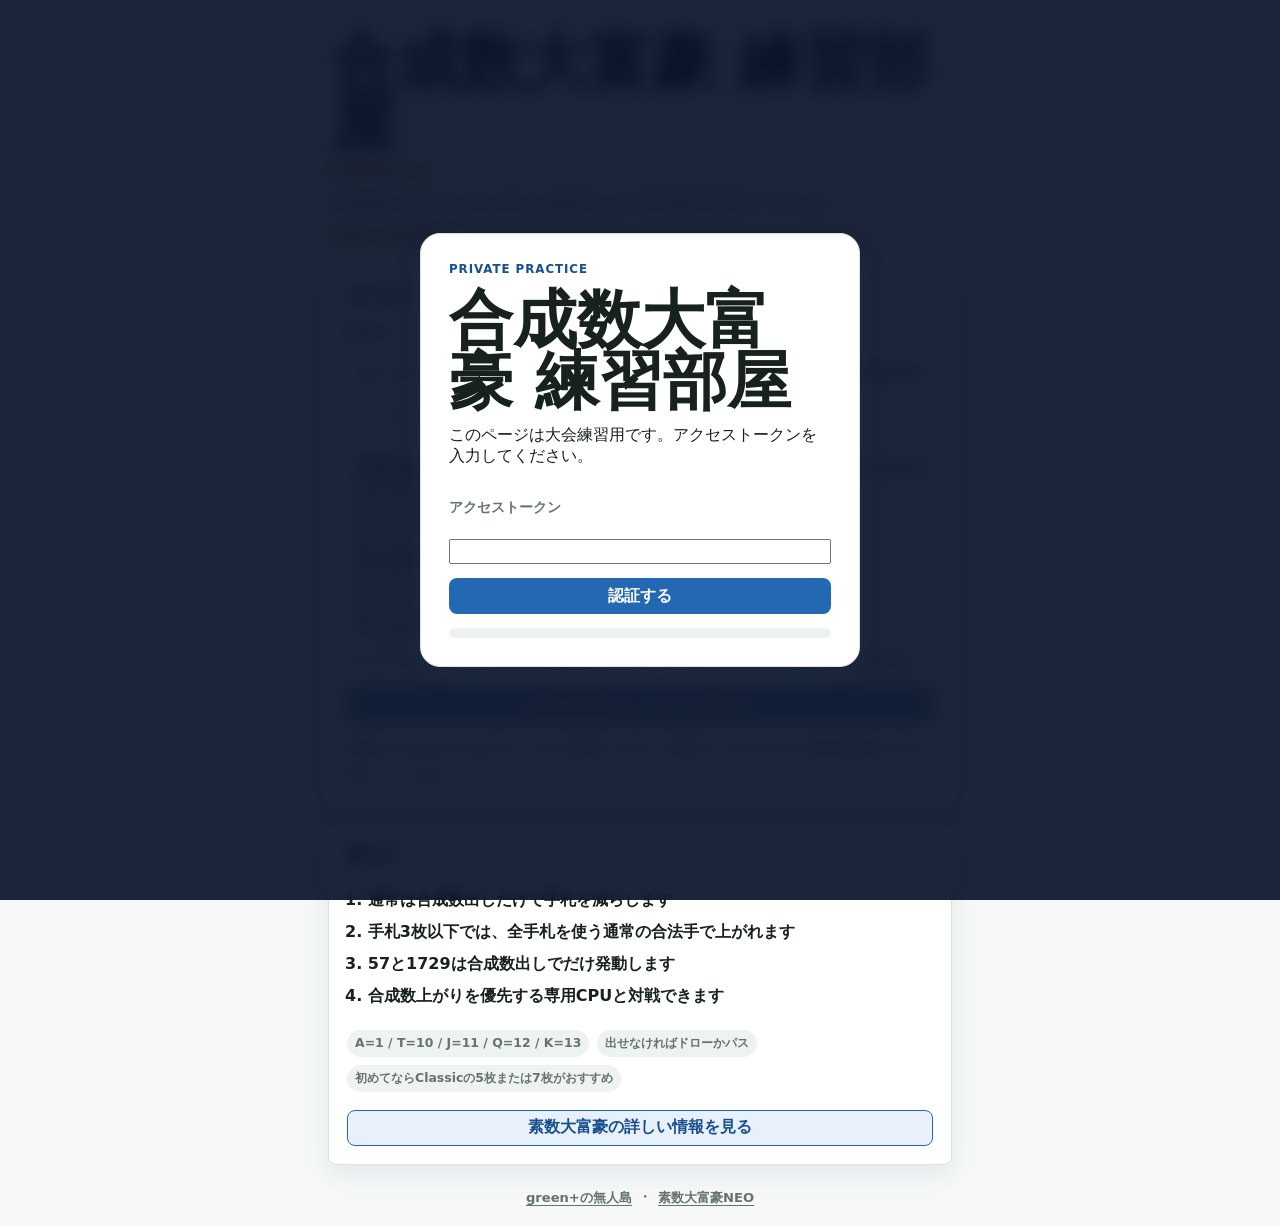
==== commit 58863824: "v3.3.7 UI改善" ====
--- a/composite-practice/index.html
+++ b/composite-practice/index.html
@@ -4,7 +4,7 @@
     <meta charset="UTF-8" />
     <meta name="viewport" content="width=device-width, initial-scale=1" />
     <title>合成数大富豪 練習部屋</title>
-    <link rel="stylesheet" href="../client-common/styles.css?v=shared-f40b892128a5" />
+    <link rel="stylesheet" href="../client-common/styles.css?v=shared-85c25e7a007e" />
     <link rel="stylesheet" href="../theme.css?v=plus-20260805-2" />
     <link rel="stylesheet" href="./practice.css?v=practice-20260805-1" />
   </head>
@@ -22,19 +22,17 @@
     </section>
     <main class="app-shell">
       <section id="topBand" class="top-band">
-        <div>
+        <div class="title-row">
           <h1>合成数大富豪 練習部屋</h1>
-          <p class="lead">
+          <div id="connectionStatus" class="connection-status" role="status">
+            <span id="connectionDot" class="dot"></span>
+            <strong id="connectionLabel">接続準備中</strong>
+          </div>
+        </div>
+        <p class="lead">
             合成数出しだけで分け切りを練習する、非公開の専用ページです。
           </p>
-        </div>
-        <div class="connection-card">
-          <span id="connectionDot" class="dot"></span>
-          <div>
-            <strong id="connectionLabel">接続準備中</strong>
-            <p id="serverLabel">既存サーバーに接続します</p>
-          </div>
-        </div>
+        <p id="serverLabel" class="connection-detail hidden"></p>
       </section>
 
       <section id="setupPanel" class="setup-grid">
@@ -45,13 +43,16 @@
             <input id="nameInput" maxlength="24" autocomplete="nickname" placeholder="例: マグロ" />
             <button id="randomNameBtn" class="ghost-button" type="button">おまかせ</button>
           </div>
-          <label class="guest-mode-option" for="guestModeToggle">
-            <input id="guestModeToggle" type="checkbox" />
-            <span>
-              <strong>このタブだけゲストとして使う</strong>
-              <small id="identityModeNote">保存済みの名前と大会参加情報を使います。</small>
-            </span>
-          </label>
+          <div class="identity-options">
+            <label class="guest-mode-option" for="guestModeToggle">
+              <input id="guestModeToggle" type="checkbox" />
+              <span>このタブだけゲスト</span>
+            </label>
+            <details class="identity-help secondary-details">
+              <summary>ゲストとは</summary>
+              <p id="identityModeNote" class="microcopy">保存済みの名前と大会参加情報を使います。</p>
+            </details>
+          </div>
           <div class="room-group-choice" role="group" aria-label="ルールカテゴリ選択">
             <button id="roomGroupPrimaryBtn" class="room-group-choice-card active" type="button" aria-pressed="true">
               <span>Practice</span>
@@ -91,12 +92,14 @@
             </div>
             <span id="recruitmentCount" class="recruitment-count">0 / 5件</span>
           </div>
+          <div id="recruitmentList" class="recruitment-list" aria-live="polite">
+            <p class="recruitment-empty">募集を読み込んでいます…</p>
+          </div>
+          <details class="recruitment-compose secondary-details">
+            <summary>募集する</summary>
           <p class="recruitment-intro">
             集まりたい時間と希望ルールを掲示できます。集合時間になると自動で消えます。
           </p>
-          <div id="recruitmentList" class="recruitment-list" aria-live="polite">
-            <p class="recruitment-empty">募集を読み込んでいます…</p>
-          </div>
           <form id="recruitmentForm" class="recruitment-form">
             <label>
               <span>集合時間</span>
@@ -121,9 +124,9 @@
             </label>
             <button id="recruitmentSubmitBtn" class="primary-button" type="submit">募集を投稿</button>
           </form>
-          <p id="recruitmentStatus" class="recruitment-status" aria-live="polite">
-            Plus掲示板は全体5件・1ユーザー1件まで。自分の投稿だけ削除できます。
-          </p>
+            <p class="recruitment-status">Plus掲示板は全体5件・1ユーザー1件まで。自分の投稿だけ削除できます。</p>
+          </details>
+          <p id="recruitmentStatus" class="recruitment-status hidden" aria-live="polite"></p>
         </div>
 
         <div class="panel guide-panel">
@@ -192,7 +195,11 @@
               <button id="addCpuBtn" class="ghost-button" type="button">CPU追加</button>
               <button id="startBtn" class="primary-button" type="button">開始</button>
             </div>
-            <p id="reconnectPolicyNote" class="microcopy">切断復帰猶予を読み込み中です。</p>
+            <p id="roomConnectionStatus" class="connection-detail hidden" role="status"></p>
+            <details class="reconnect-details secondary-details">
+              <summary>切断・復帰について</summary>
+              <p id="reconnectPolicyNote" class="microcopy">切断復帰猶予を読み込み中です。</p>
+            </details>
             <div id="cpuChooser" class="cpu-chooser hidden">
               <div class="cpu-chooser-heading">
                 <label for="cpuProfileSelect">対戦するCPU</label>
@@ -271,12 +278,15 @@
               <strong id="turnClockValue">--</strong>
             </div>
             <div id="fieldZone" class="field-zone">
-              <h2 class="game-section-title">場：<span id="fieldNumber">なし</span></h2>
+              <div class="panel-heading-row">
+                <h2 class="game-section-title">場：<span id="fieldNumber">なし</span></h2>
+                <span id="spectatorTurn" class="turn-badge spectating hidden" role="status"></span>
+              </div>
               <div id="fieldCards" class="field-cards empty">まだ何も出ていません</div>
             </div>
           </div>
 
-          <div class="play-area">
+          <div id="playArea" class="play-area">
             <section class="hand-panel">
               <div class="panel-heading-row">
                 <h2 class="game-section-title">手札</h2>
@@ -295,6 +305,7 @@
               </div>
               <div id="selectedCards" class="card-row empty-row">未選択</div>
               <div id="jokerControls" class="joker-controls"></div>
+              <p id="actionError" class="action-error hidden" role="alert"></p>
               <div class="button-row action-row">
                 <button id="playBtn" class="primary-button" type="button">出す</button>
                 <button id="compositeModeBtn" class="secondary-button" type="button">合成数出し</button>
@@ -400,6 +411,6 @@
     </dialog>
 
     <script src="./product-config.js?v=practice-20260805-1"></script>
-    <script src="../client-common/app.js?v=shared-f40b892128a5"></script>
+    <script src="../client-common/app.js?v=shared-85c25e7a007e"></script>
   </body>
 </html>
--- a/client-common/styles.css
+++ b/client-common/styles.css
@@ -70,8 +70,50 @@
 
 .top-band {
   display: grid;
-  gap: 18px;
+  gap: 10px;
   padding: 24px 4px 18px;
+}
+
+.title-row {
+  display: flex;
+  align-items: center;
+  justify-content: space-between;
+  flex-wrap: wrap;
+  gap: 8px 16px;
+}
+
+.top-band > .lead {
+  margin-top: 0;
+}
+
+.connection-status {
+  display: inline-flex;
+  align-items: center;
+  gap: 6px;
+  color: var(--muted);
+  font-size: 0.75rem;
+}
+
+.connection-status .dot {
+  width: 8px;
+  height: 8px;
+}
+
+.connection-status.is-error,
+.connection-detail,
+.action-error {
+  color: var(--red);
+}
+
+.connection-detail,
+.action-error {
+  font-size: 0.84rem;
+  line-height: 1.5;
+  overflow-wrap: anywhere;
+}
+
+.action-error {
+  margin-top: 8px;
 }
 
 body[data-mode="room"] .top-band,
@@ -219,31 +261,47 @@
 }
 
 .guest-mode-option {
+  display: inline-flex;
+  align-items: center;
+  gap: 6px;
+  min-height: 28px;
+  color: var(--muted);
+  font-size: 0.82rem;
+  cursor: pointer;
+}
+
+.guest-mode-option input {
+  width: 16px;
+  height: 16px;
+  margin: 0;
+}
+
+.identity-options {
   display: flex;
-  align-items: flex-start;
-  gap: 10px;
-  margin-top: 10px;
-  padding: 10px 12px;
-  border: 1px solid var(--line);
-  border-radius: 8px;
-  background: color-mix(in srgb, var(--surface, #fff) 90%, var(--accent, #4b6cb7) 10%);
+  align-items: baseline;
+  flex-wrap: wrap;
+  gap: 4px 12px;
+  margin-top: 6px;
+}
+
+.secondary-details > summary {
+  width: fit-content;
+  padding-block: 5px;
+  color: var(--muted);
+  font-size: 0.8rem;
   cursor: pointer;
 }
 
-.guest-mode-option input {
-  width: 18px;
-  height: 18px;
-  margin-top: 2px;
-}
-
-.guest-mode-option span {
-  display: grid;
-  gap: 2px;
-}
-
-.guest-mode-option small {
-  color: var(--muted);
-  line-height: 1.45;
+.secondary-details > .microcopy {
+  margin-top: 4px;
+}
+
+.identity-help[open] {
+  flex-basis: 100%;
+}
+
+.reconnect-details {
+  margin-top: 8px;
 }
 
 .guest-mode-option:has(input:disabled) {
@@ -388,6 +446,20 @@
   gap: 14px;
 }
 
+.recruitment-compose > summary {
+  color: var(--accent-dark);
+  font-weight: 700;
+  font-size: 0.9rem;
+}
+
+.recruitment-compose > .recruitment-intro {
+  margin-top: 8px;
+}
+
+.recruitment-compose > .recruitment-status {
+  margin-top: 10px;
+}
+
 .recruitment-heading {
   display: flex;
   align-items: center;
@@ -542,6 +614,14 @@
   color: var(--ink);
   text-align: center;
   transition: border-color 120ms ease, background-color 120ms ease, box-shadow 120ms ease;
+}
+
+.room-slot-card.compact {
+  min-height: 88px;
+}
+
+.room-slot-card.compact .room-slot-summary {
+  min-height: 0;
 }
 
 .room-slot-rule {
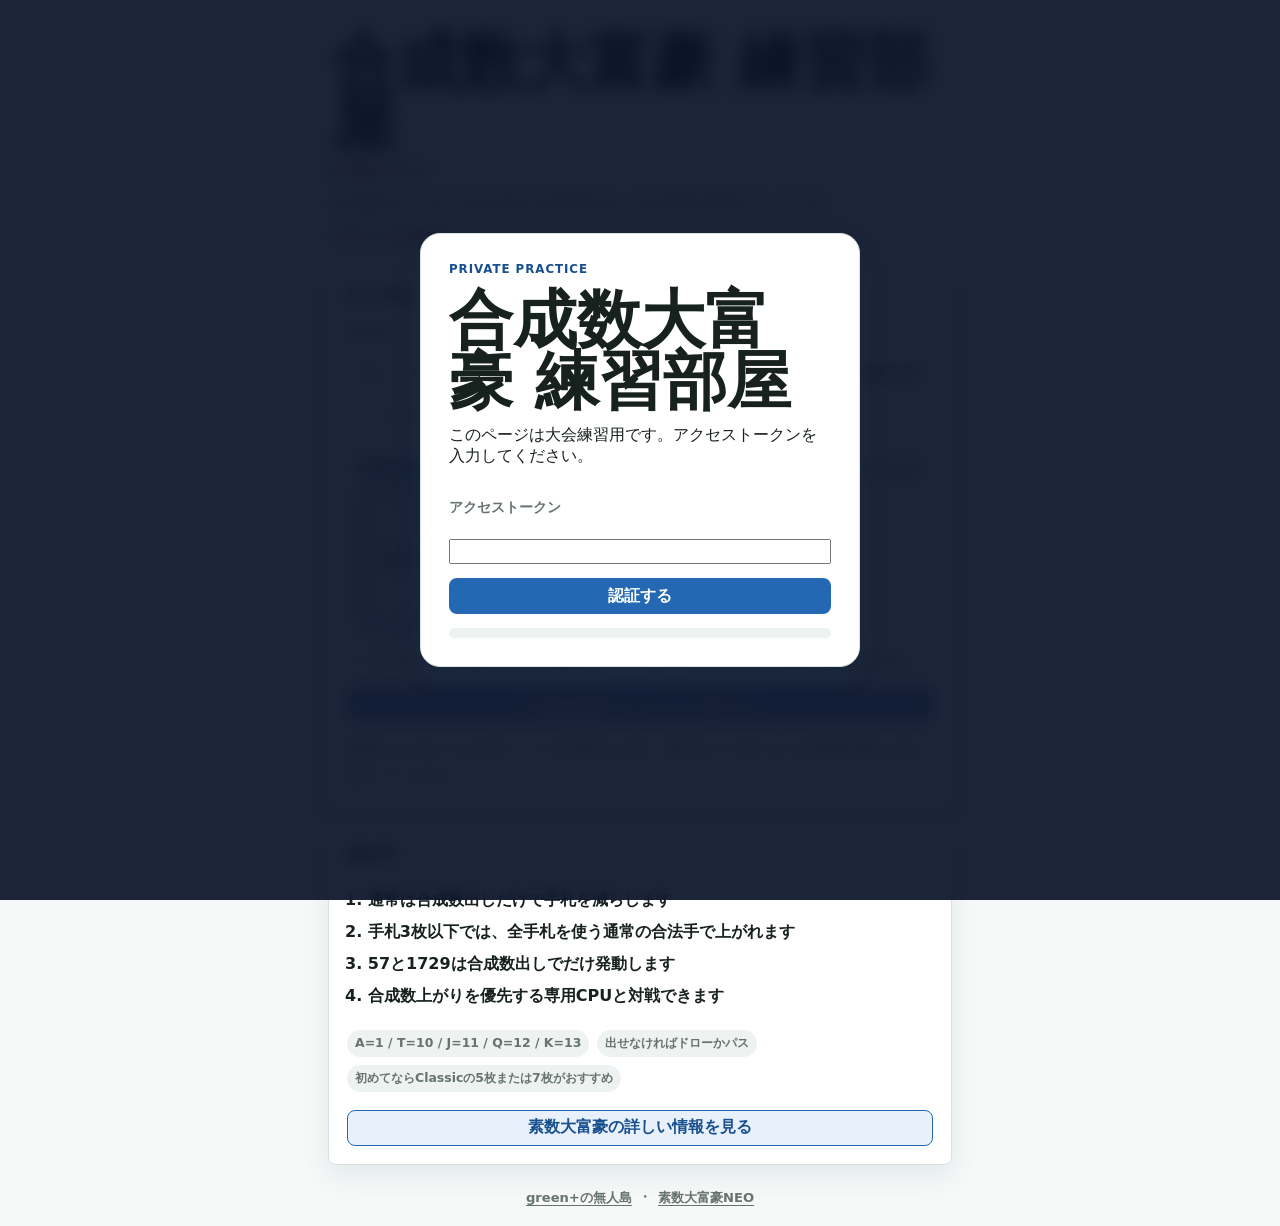
==== commit 00dad116: "v3.4.1 通信切断関連の改善" ====
--- a/composite-practice/index.html
+++ b/composite-practice/index.html
@@ -4,7 +4,7 @@
     <meta charset="UTF-8" />
     <meta name="viewport" content="width=device-width, initial-scale=1" />
     <title>合成数大富豪 練習部屋</title>
-    <link rel="stylesheet" href="../client-common/styles.css?v=shared-85c25e7a007e" />
+    <link rel="stylesheet" href="../client-common/styles.css?v=shared-1fac227ca28f" />
     <link rel="stylesheet" href="../theme.css?v=plus-20260805-2" />
     <link rel="stylesheet" href="./practice.css?v=practice-20260805-1" />
   </head>
@@ -411,6 +411,6 @@
     </dialog>
 
     <script src="./product-config.js?v=practice-20260805-1"></script>
-    <script src="../client-common/app.js?v=shared-85c25e7a007e"></script>
+    <script src="../client-common/app.js?v=shared-1fac227ca28f"></script>
   </body>
 </html>
--- a/client-common/styles.css
+++ b/client-common/styles.css
@@ -1342,6 +1342,20 @@
   white-space: normal;
 }
 
+.status-list.multiplayer > div:nth-child(2) {
+  grid-column: 1 / -1;
+  order: 1;
+}
+
+.status-list.multiplayer > div:last-child {
+  grid-column: 2 / -1;
+}
+
+.status-list.multiplayer dd {
+  white-space: normal;
+  overflow-wrap: anywhere;
+}
+
 .register-panel {
   display: grid;
   gap: 8px;
--- a/theme.css
+++ b/theme.css
@@ -232,3 +232,25 @@
     flex-direction: column;
   }
 }
+#specialRuleControl {
+  display: grid;
+  gap: 6px;
+  min-width: 0;
+  margin-block: 10px;
+}
+
+#specialRuleSelect {
+  width: 100%;
+  min-width: 0;
+  max-width: 100%;
+  padding: 8px;
+  border: 1px solid var(--line, #cbd5df);
+  border-radius: 8px;
+  background: white;
+  font: inherit;
+}
+
+#hyakkiRuleHelp p {
+  line-height: 1.6;
+  overflow-wrap: anywhere;
+}
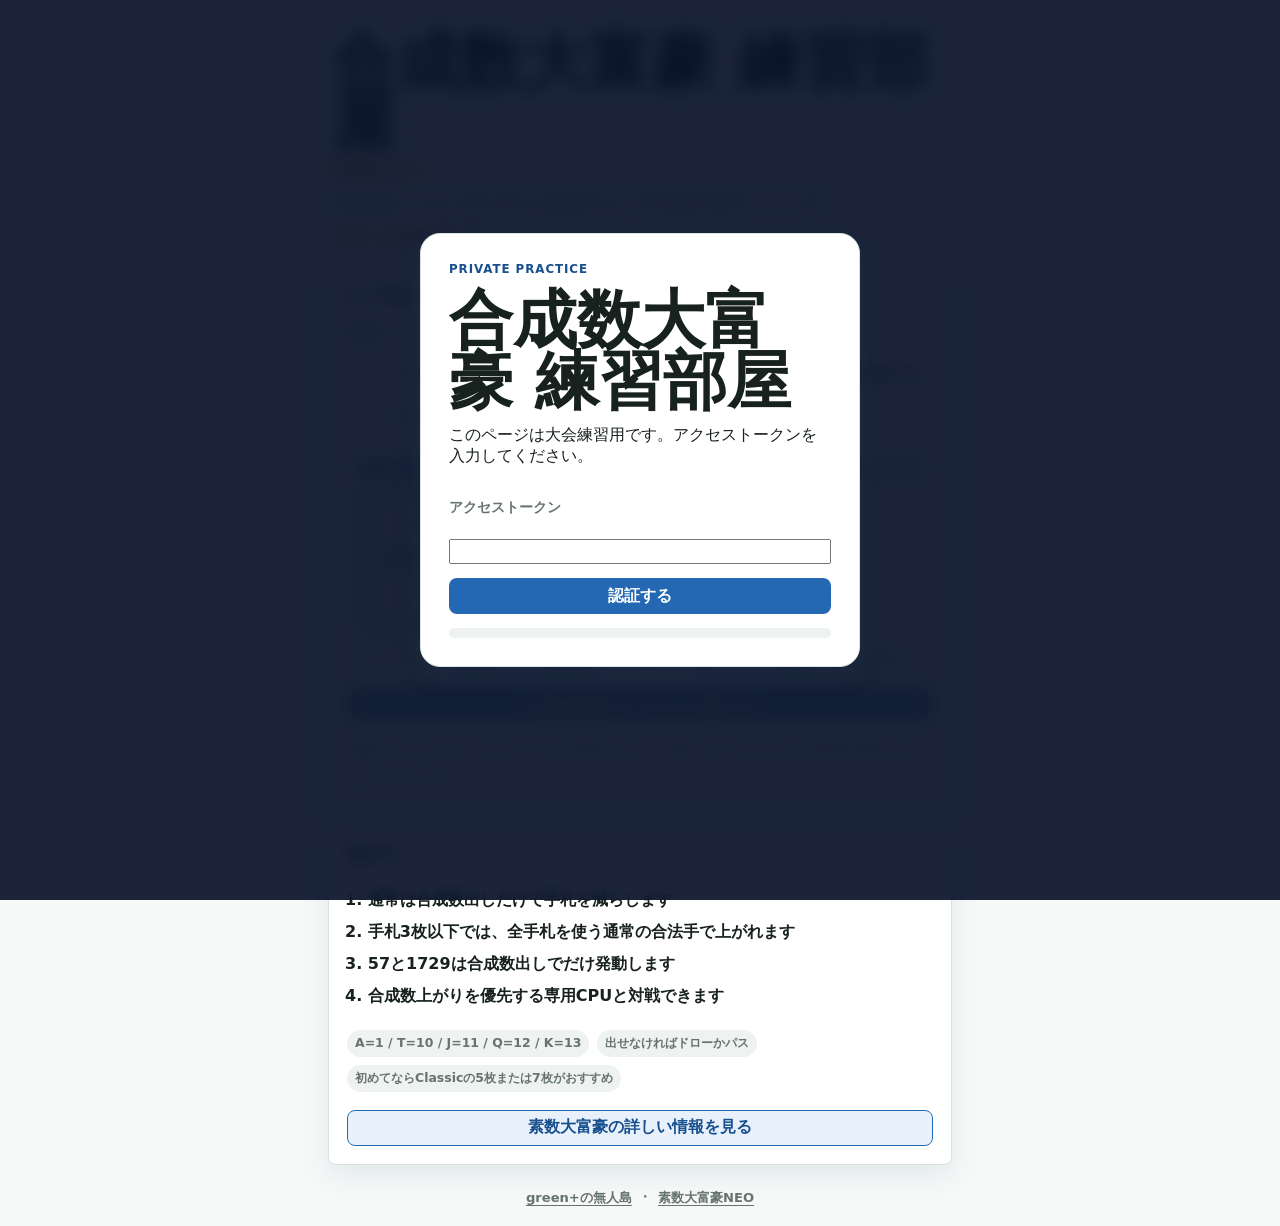
==== commit ea42a292: "v3.5.1 場の枚数表示追加、3枚ルール追加" ====
--- a/composite-practice/index.html
+++ b/composite-practice/index.html
@@ -4,7 +4,7 @@
     <meta charset="UTF-8" />
     <meta name="viewport" content="width=device-width, initial-scale=1" />
     <title>合成数大富豪 練習部屋</title>
-    <link rel="stylesheet" href="../client-common/styles.css?v=shared-1fac227ca28f" />
+    <link rel="stylesheet" href="../client-common/styles.css?v=shared-e0bcf506cb89" />
     <link rel="stylesheet" href="../theme.css?v=plus-20260805-2" />
     <link rel="stylesheet" href="./practice.css?v=practice-20260805-1" />
   </head>
@@ -411,6 +411,6 @@
     </dialog>
 
     <script src="./product-config.js?v=practice-20260805-1"></script>
-    <script src="../client-common/app.js?v=shared-1fac227ca28f"></script>
+    <script src="../client-common/app.js?v=shared-e0bcf506cb89"></script>
   </body>
 </html>
--- a/client-common/styles.css
+++ b/client-common/styles.css
@@ -1473,6 +1473,13 @@
   overflow-wrap: anywhere;
 }
 
+.field-display-count {
+  display: inline-block;
+  font-size: 0.8em;
+  font-weight: 500;
+  white-space: nowrap;
+}
+
 .field-strip > .field-zone.revolution {
   border-color: #344740;
   background: #1c2924;
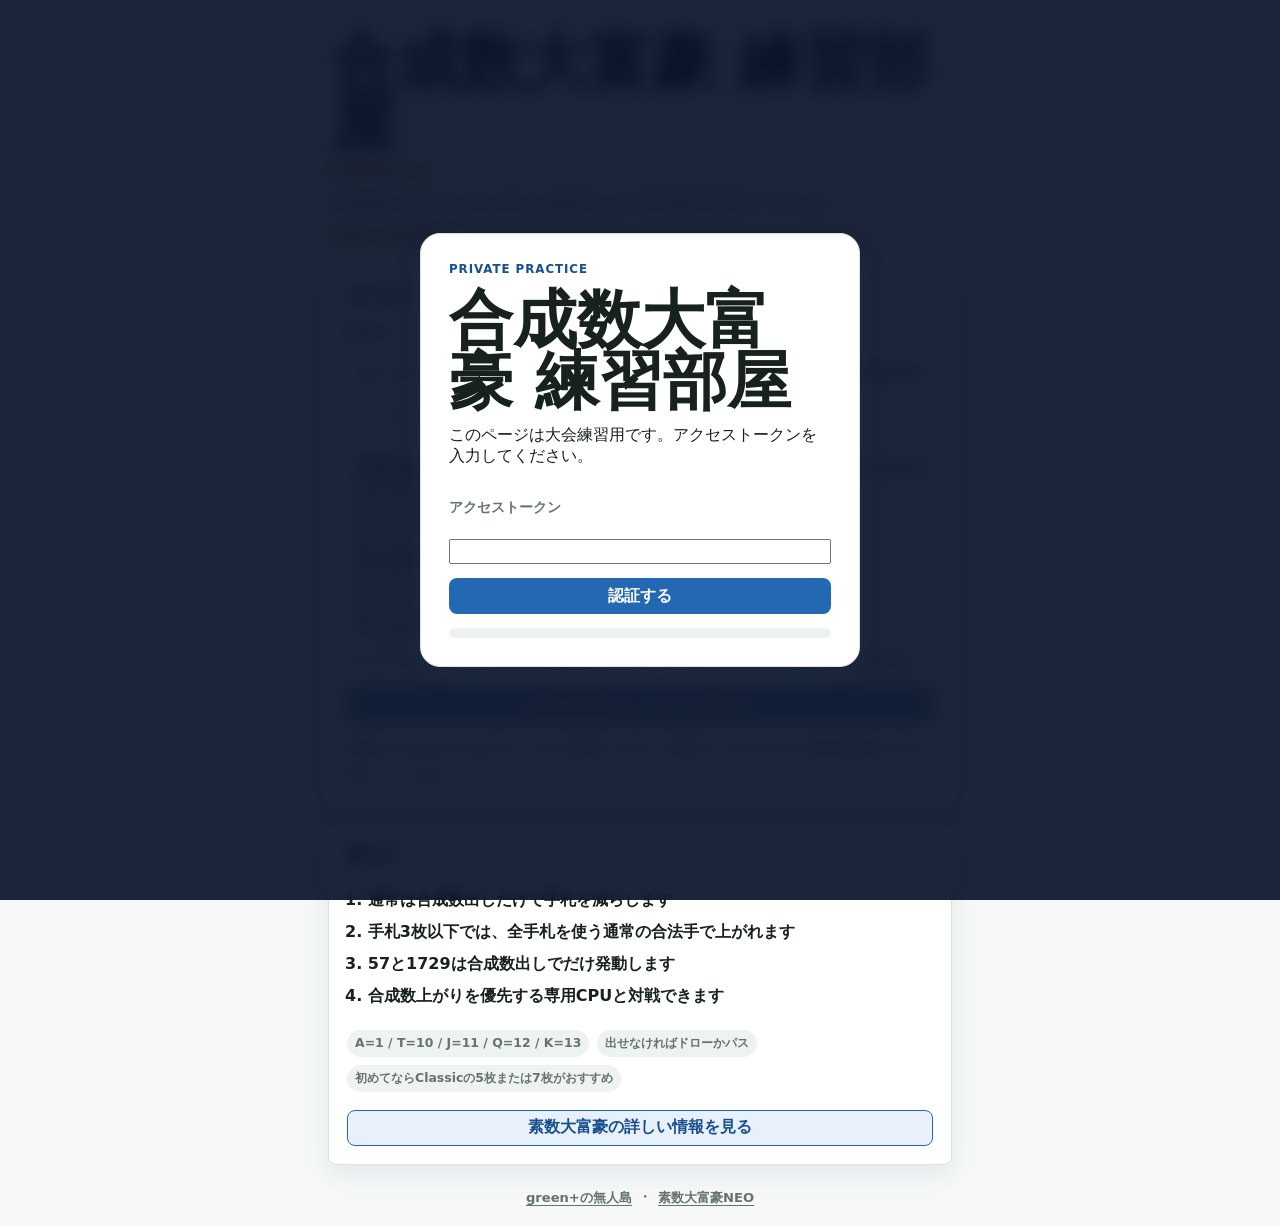
==== commit 72327b3a: "v3.5.2 大会管理システム調整" ====
--- a/composite-practice/index.html
+++ b/composite-practice/index.html
@@ -4,7 +4,7 @@
     <meta charset="UTF-8" />
     <meta name="viewport" content="width=device-width, initial-scale=1" />
     <title>合成数大富豪 練習部屋</title>
-    <link rel="stylesheet" href="../client-common/styles.css?v=shared-e0bcf506cb89" />
+    <link rel="stylesheet" href="../client-common/styles.css?v=shared-35f69a271176" />
     <link rel="stylesheet" href="../theme.css?v=plus-20260805-2" />
     <link rel="stylesheet" href="./practice.css?v=practice-20260805-1" />
   </head>
@@ -411,6 +411,6 @@
     </dialog>
 
     <script src="./product-config.js?v=practice-20260805-1"></script>
-    <script src="../client-common/app.js?v=shared-e0bcf506cb89"></script>
+    <script src="../client-common/app.js?v=shared-35f69a271176"></script>
   </body>
 </html>
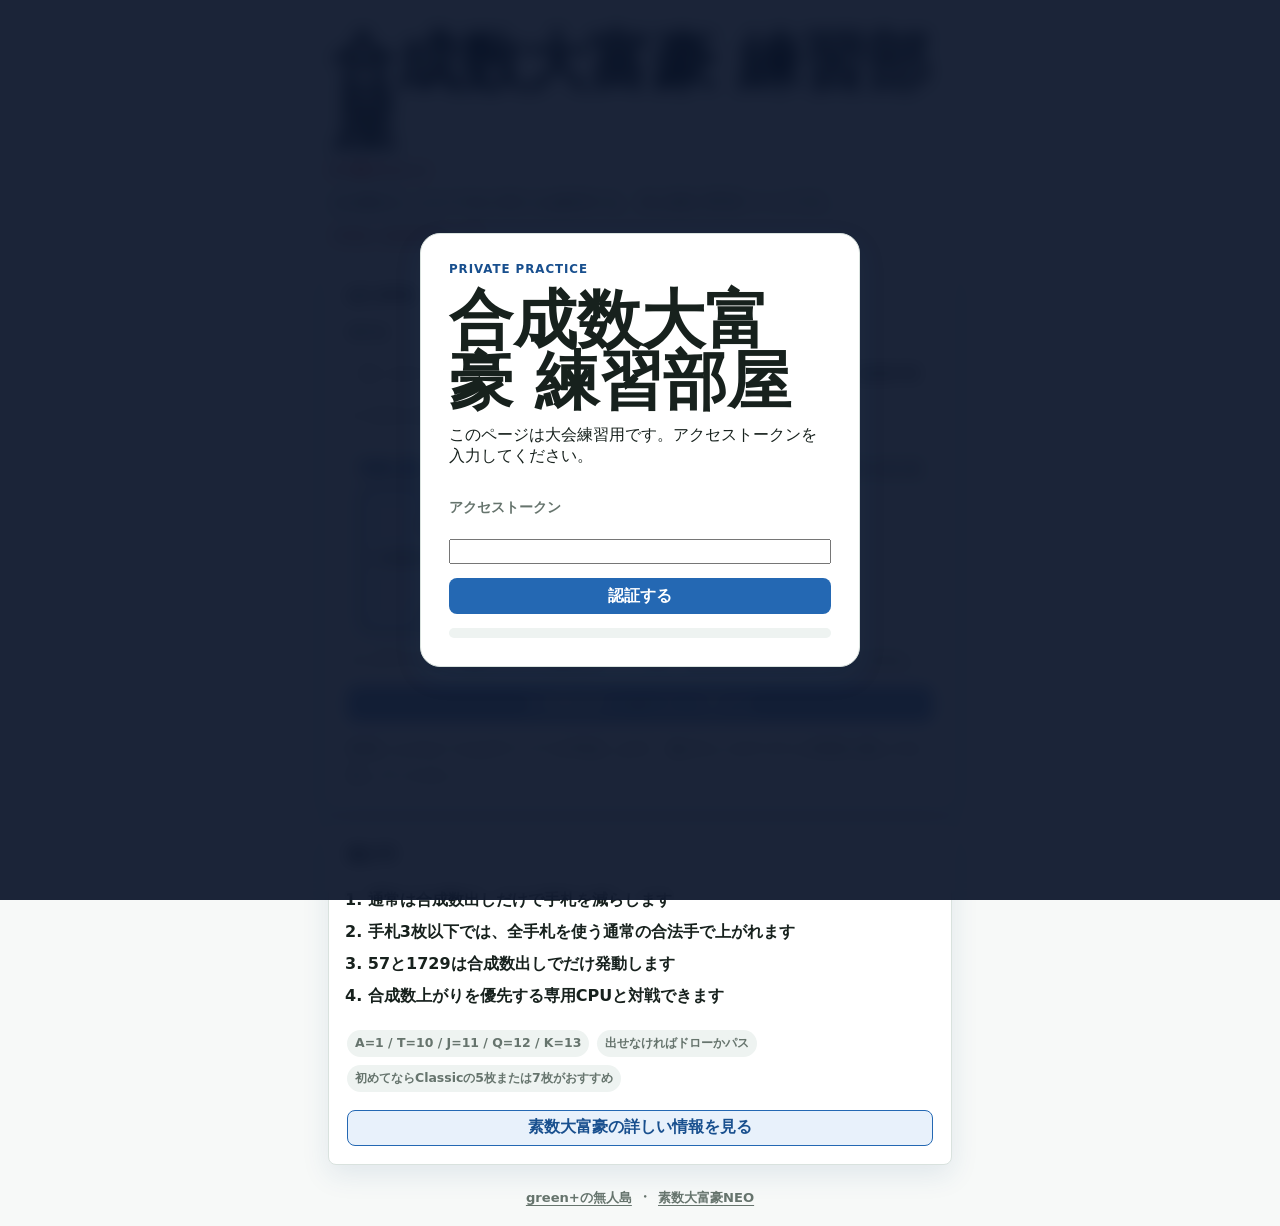
==== commit c131a24d: "v3.5.3 名前配信関連" ====
--- a/composite-practice/index.html
+++ b/composite-practice/index.html
@@ -4,7 +4,7 @@
     <meta charset="UTF-8" />
     <meta name="viewport" content="width=device-width, initial-scale=1" />
     <title>合成数大富豪 練習部屋</title>
-    <link rel="stylesheet" href="../client-common/styles.css?v=shared-35f69a271176" />
+    <link rel="stylesheet" href="../client-common/styles.css?v=shared-7a205177d4d1" />
     <link rel="stylesheet" href="../theme.css?v=plus-20260805-2" />
     <link rel="stylesheet" href="./practice.css?v=practice-20260805-1" />
   </head>
@@ -44,13 +44,13 @@
             <button id="randomNameBtn" class="ghost-button" type="button">おまかせ</button>
           </div>
           <div class="identity-options">
-            <label class="guest-mode-option" for="guestModeToggle">
-              <input id="guestModeToggle" type="checkbox" />
-              <span>このタブだけゲスト</span>
+            <label class="publish-name-option" for="publishNameToggle">
+              <input id="publishNameToggle" type="checkbox" />
+              <span>名前を公開</span>
             </label>
             <details class="identity-help secondary-details">
-              <summary>ゲストとは</summary>
-              <p id="identityModeNote" class="microcopy">保存済みの名前と大会参加情報を使います。</p>
+              <summary>名前の公開について</summary>
+              <p id="identityModeNote" class="microcopy">オフの場合、Discordの入室通知は「誰か」になります。募集投稿・大会参加にはオンが必要です。</p>
             </details>
           </div>
           <div class="room-group-choice" role="group" aria-label="ルールカテゴリ選択">
@@ -411,6 +411,6 @@
     </dialog>
 
     <script src="./product-config.js?v=practice-20260805-1"></script>
-    <script src="../client-common/app.js?v=shared-35f69a271176"></script>
+    <script src="../client-common/app.js?v=shared-7a205177d4d1"></script>
   </body>
 </html>
--- a/client-common/styles.css
+++ b/client-common/styles.css
@@ -260,7 +260,7 @@
   padding: 0 12px;
 }
 
-.guest-mode-option {
+.publish-name-option {
   display: inline-flex;
   align-items: center;
   gap: 6px;
@@ -270,7 +270,7 @@
   cursor: pointer;
 }
 
-.guest-mode-option input {
+.publish-name-option input {
   width: 16px;
   height: 16px;
   margin: 0;
@@ -304,7 +304,7 @@
   margin-top: 8px;
 }
 
-.guest-mode-option:has(input:disabled) {
+.publish-name-option:has(input:disabled) {
   cursor: not-allowed;
   opacity: 0.65;
 }
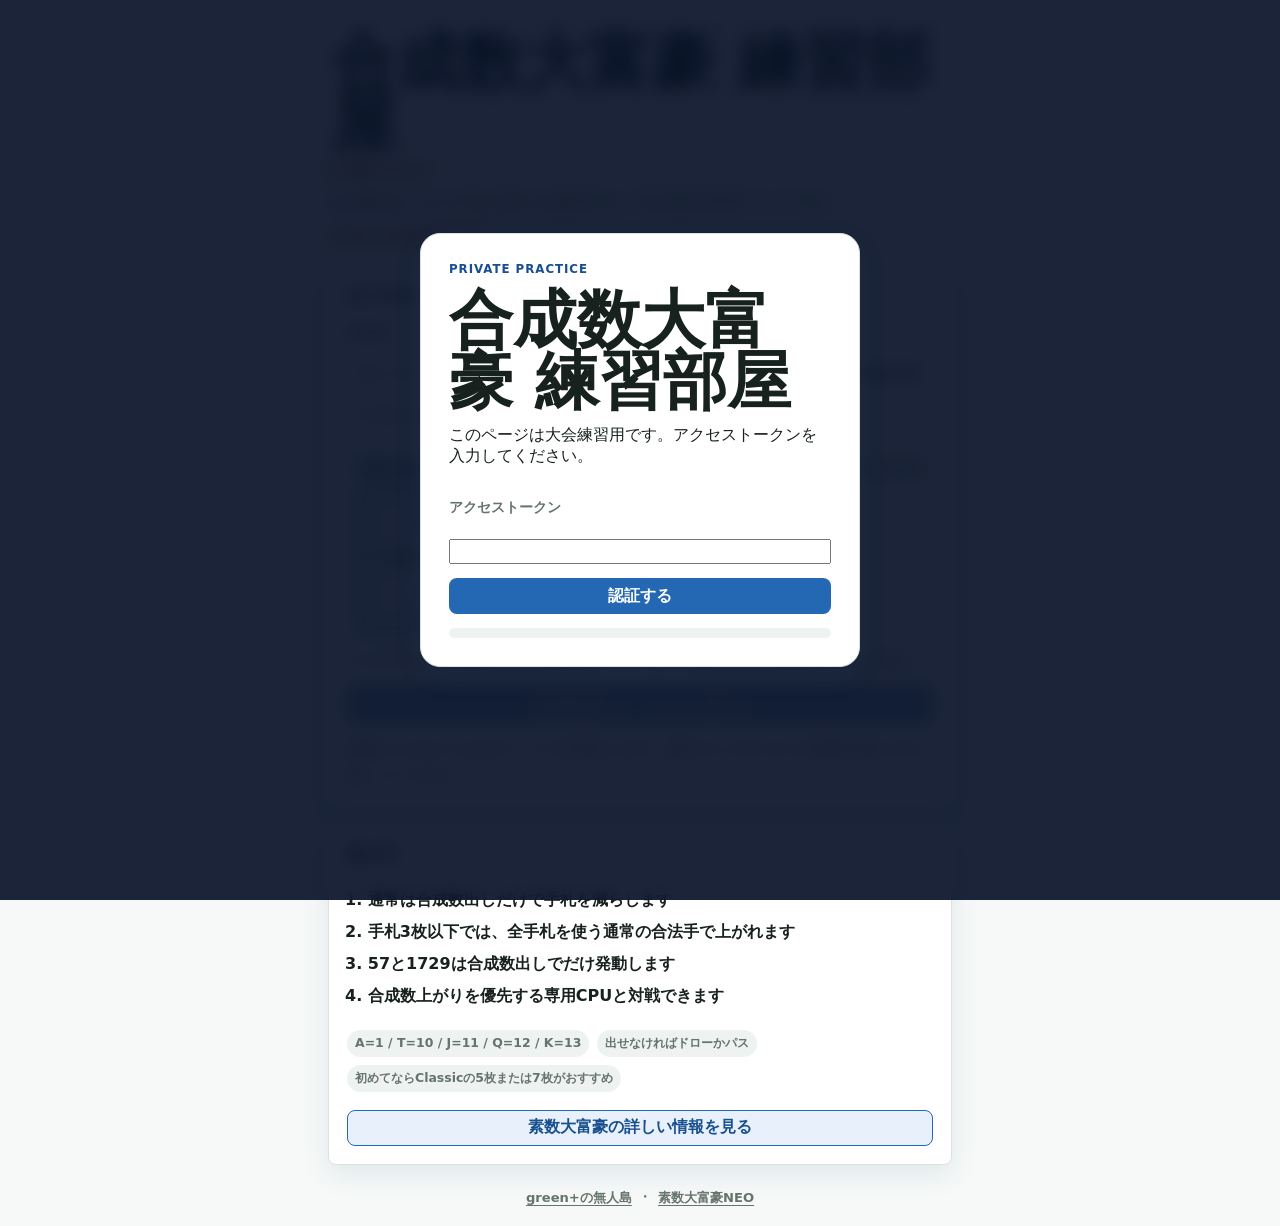
==== commit eb3bf940: "v3.6.1 マスターCPU-ε追加" ====
--- a/composite-practice/index.html
+++ b/composite-practice/index.html
@@ -411,6 +411,6 @@
     </dialog>
 
     <script src="./product-config.js?v=practice-20260805-1"></script>
-    <script src="../client-common/app.js?v=shared-7a205177d4d1"></script>
+    <script src="../client-common/app.js?v=shared-deeb5bd4c223"></script>
   </body>
 </html>
